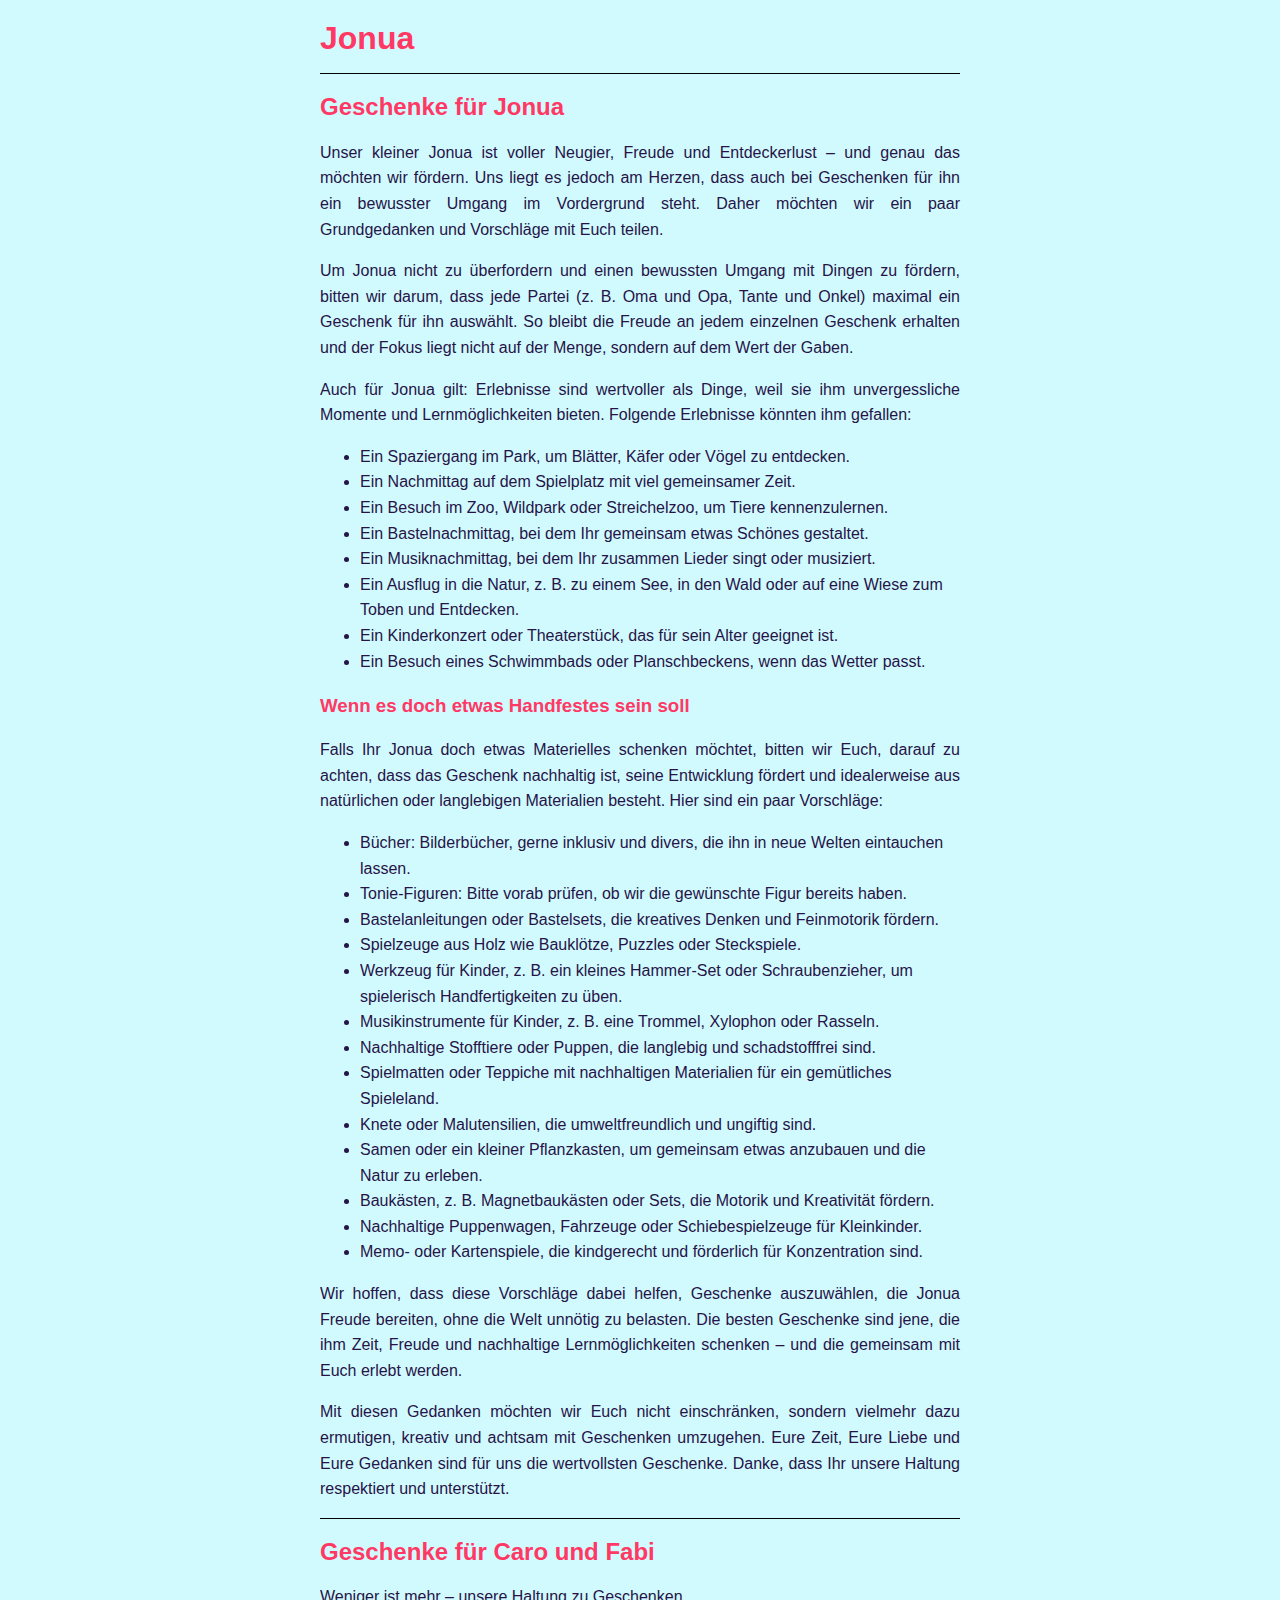
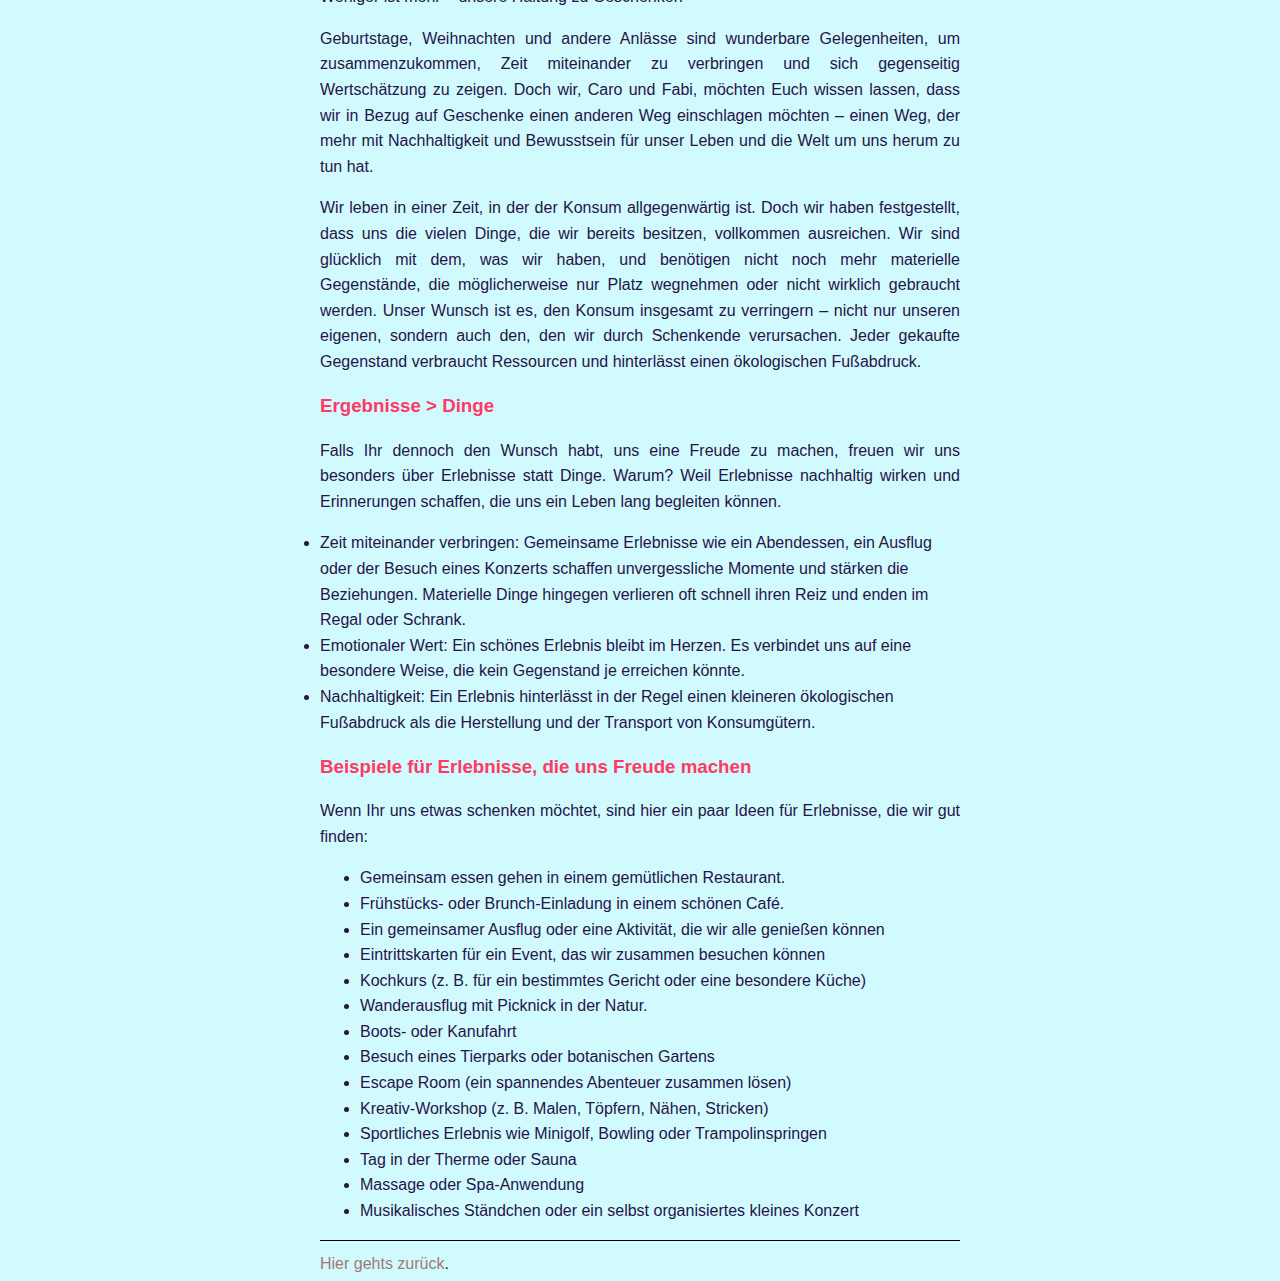
==== geschenke.html @ 40950b7a "Update geschenke.html" ====
<!doctype html>
<html>
<head>
<meta charset="utf-8">
<title>Jonua</title>
<meta name="viewport" content="width=device-width, initial-scale=1.0">
<link rel="stylesheet" href="style.css">
</head>
<body>
<h1><a href="index.html">Jonua</a></h1>
<hr>


<h2>Geschenke für Jonua</h2>
  <p> 
  Unser kleiner Jonua ist voller Neugier, Freude und Entdeckerlust – und genau das möchten wir fördern. Uns liegt es jedoch am Herzen, dass auch bei Geschenken für ihn ein bewusster Umgang im Vordergrund steht. Daher möchten wir ein paar Grundgedanken und Vorschläge mit Euch teilen.
  <p>
  Um Jonua nicht zu überfordern und einen bewussten Umgang mit Dingen zu fördern, bitten wir darum, dass jede Partei (z. B. Oma und Opa, Tante und Onkel) maximal ein Geschenk für ihn auswählt. So bleibt die Freude an jedem einzelnen Geschenk erhalten und der Fokus liegt nicht auf der Menge, sondern auf dem Wert der Gaben.
  <p>
  Auch für Jonua gilt: Erlebnisse sind wertvoller als Dinge, weil sie ihm unvergessliche Momente und Lernmöglichkeiten bieten. Folgende Erlebnisse könnten ihm gefallen:
  <ul>
<li>Ein Spaziergang im Park, um Blätter, Käfer oder Vögel zu entdecken.</li>
<li>Ein Nachmittag auf dem Spielplatz mit viel gemeinsamer Zeit.</li>
<li>Ein Besuch im Zoo, Wildpark oder Streichelzoo, um Tiere kennenzulernen.</li>
<li>Ein Bastelnachmittag, bei dem Ihr gemeinsam etwas Schönes gestaltet.</li>
<li>Ein Musiknachmittag, bei dem Ihr zusammen Lieder singt oder musiziert.</li>
<li>Ein Ausflug in die Natur, z. B. zu einem See, in den Wald oder auf eine Wiese zum Toben und Entdecken.</li>
<li>Ein Kinderkonzert oder Theaterstück, das für sein Alter geeignet ist.</li>
<li>Ein Besuch eines Schwimmbads oder Planschbeckens, wenn das Wetter passt.</li>
  </ul>

<h3>Wenn es doch etwas Handfestes sein soll</h3>
  <p> 
Falls Ihr Jonua doch etwas Materielles schenken möchtet, bitten wir Euch, darauf zu achten, dass das Geschenk nachhaltig ist, seine Entwicklung fördert und idealerweise aus natürlichen oder langlebigen Materialien besteht. Hier sind ein paar Vorschläge:  <p>
  <p>
 <ul>
    <li>Bücher: Bilderbücher, gerne inklusiv und divers, die ihn in neue Welten eintauchen lassen.</li>
    <li>Tonie-Figuren: Bitte vorab prüfen, ob wir die gewünschte Figur bereits haben.</li>
    <li>Bastelanleitungen oder Bastelsets, die kreatives Denken und Feinmotorik fördern.</li>
    <li>Spielzeuge aus Holz wie Bauklötze, Puzzles oder Steckspiele.</li>
    <li>Werkzeug für Kinder, z. B. ein kleines Hammer-Set oder Schraubenzieher, um spielerisch Handfertigkeiten zu üben.</li>
    <li>Musikinstrumente für Kinder, z. B. eine Trommel, Xylophon oder Rasseln.</li>
    <li>Nachhaltige Stofftiere oder Puppen, die langlebig und schadstofffrei sind.</li>
    <li>Spielmatten oder Teppiche mit nachhaltigen Materialien für ein gemütliches Spieleland.</li>
    <li>Knete oder Malutensilien, die umweltfreundlich und ungiftig sind.</li>
    <li>Samen oder ein kleiner Pflanzkasten, um gemeinsam etwas anzubauen und die Natur zu erleben.</li>
    <li>Baukästen, z. B. Magnetbaukästen oder Sets, die Motorik und Kreativität fördern.</li>
    <li>Nachhaltige Puppenwagen, Fahrzeuge oder Schiebespielzeuge für Kleinkinder.</li>
    <li>Memo- oder Kartenspiele, die kindgerecht und förderlich für Konzentration sind.</li>
</ul>
<p>Wir hoffen, dass diese Vorschläge dabei helfen, Geschenke auszuwählen, die Jonua Freude bereiten, ohne die Welt unnötig zu belasten. Die besten Geschenke sind jene, die ihm Zeit, Freude und nachhaltige Lernmöglichkeiten schenken – und die gemeinsam mit Euch erlebt werden.</p>
<p>
Mit diesen Gedanken möchten wir Euch nicht einschränken, sondern vielmehr dazu ermutigen, kreativ und achtsam mit Geschenken umzugehen. Eure Zeit, Eure Liebe und Eure Gedanken sind für uns die wertvollsten Geschenke.
Danke, dass Ihr unsere Haltung respektiert und unterstützt.
<p> 
  <hr>
  <h2>Geschenke für Caro und Fabi</h2>
<p>
Weniger ist mehr – unsere Haltung zu Geschenken
<p>
Geburtstage, Weihnachten und andere Anlässe sind wunderbare Gelegenheiten, um zusammenzukommen, Zeit miteinander zu verbringen und sich gegenseitig Wertschätzung zu zeigen. Doch wir, Caro und Fabi, möchten Euch wissen lassen, dass wir in Bezug auf Geschenke einen anderen Weg einschlagen möchten – einen Weg, der mehr mit Nachhaltigkeit und Bewusstsein für unser Leben und die Welt um uns herum zu tun hat.
<p>
Wir leben in einer Zeit, in der der Konsum allgegenwärtig ist. Doch wir haben festgestellt, dass uns die vielen Dinge, die wir bereits besitzen, vollkommen ausreichen. Wir sind glücklich mit dem, was wir haben, und benötigen nicht noch mehr materielle Gegenstände, die möglicherweise nur Platz wegnehmen oder nicht wirklich gebraucht werden.
Unser Wunsch ist es, den Konsum insgesamt zu verringern – nicht nur unseren eigenen, sondern auch den, den wir durch Schenkende verursachen. Jeder gekaufte Gegenstand verbraucht Ressourcen und hinterlässt einen ökologischen Fußabdruck.
<p>
<h3>Ergebnisse > Dinge</h3>
<p>
Falls Ihr dennoch den Wunsch habt, uns eine Freude zu machen, freuen wir uns besonders über Erlebnisse statt Dinge. Warum? Weil Erlebnisse nachhaltig wirken und Erinnerungen schaffen, die uns ein Leben lang begleiten können.
<li>Zeit miteinander verbringen: Gemeinsame Erlebnisse wie ein Abendessen, ein Ausflug oder der Besuch eines Konzerts schaffen unvergessliche Momente und stärken die Beziehungen. Materielle Dinge hingegen verlieren oft schnell ihren Reiz und enden im Regal oder Schrank.</li>
<li>Emotionaler Wert: Ein schönes Erlebnis bleibt im Herzen. Es verbindet uns auf eine besondere Weise, die kein Gegenstand je erreichen könnte.</li>
<li>Nachhaltigkeit: Ein Erlebnis hinterlässt in der Regel einen kleineren ökologischen Fußabdruck als die Herstellung und der Transport von Konsumgütern.</li>
<p>
<h3>Beispiele für Erlebnisse, die uns Freude machen</h3>
<p>
Wenn Ihr uns etwas schenken möchtet, sind hier ein paar Ideen für Erlebnisse, die wir gut finden:
<ul>
<li>Gemeinsam essen gehen in einem gemütlichen Restaurant.</li>
<li>Frühstücks- oder Brunch-Einladung in einem schönen Café.</li>
<li>Ein gemeinsamer Ausflug oder eine Aktivität, die wir alle genießen können</li>
<li>Eintrittskarten für ein Event, das wir zusammen besuchen können</li>
<li>Kochkurs (z. B. für ein bestimmtes Gericht oder eine besondere Küche)</li>
<li>Wanderausflug mit Picknick in der Natur.</li>
<li>Boots- oder Kanufahrt</li>
<li>Besuch eines Tierparks oder botanischen Gartens</li>
<li>Escape Room (ein spannendes Abenteuer zusammen lösen)</li>
<li>Kreativ-Workshop (z. B. Malen, Töpfern, Nähen, Stricken)</li>
<li>Sportliches Erlebnis wie Minigolf, Bowling oder Trampolinspringen</li>
<li>Tag in der Therme oder Sauna</li>
<li>Massage oder Spa-Anwendung</li>
<li>Musikalisches Ständchen oder ein selbst organisiertes kleines Konzert</li>
</ul>
  <hr>
<a href="index.html">Hier gehts zurück</a>.
</body>
</html>
---- style.css ----
body {
  max-width: 40em;
  margin: 0 auto;
  padding: 5px;
  font-family: sans-serif;
  font-size: 16px;
  line-height: 1.6em;
  color: #261447;
  background-color: #D1FAFF;
}
h1, h2, h3 {
  font-family: sans-serif;
  font-weight: bold;
  color: #FF3864;
}

h1 a {
    text-decoration: none; /* Removes the default underline from links */
    color: inherit; /* Keeps the color the same as the regular h1 style */
}

h1 a:hover {
    text-decoration: underline; /* Adds underline on hover */
}

a {
    text-decoration: none; /* Optional: Removes underlining from all links */
    color: #A27972; /* Change this to your desired color */
}

hr {
    border: none; /* Removes any default border */
    height: 1px; /* Sets the height of the line */
    background-color: black; /* Sets the color of the line */
    margin: 10px 0; /* Optional: Sets the spacing around the line */
}
p {
    text-align: justify;
}
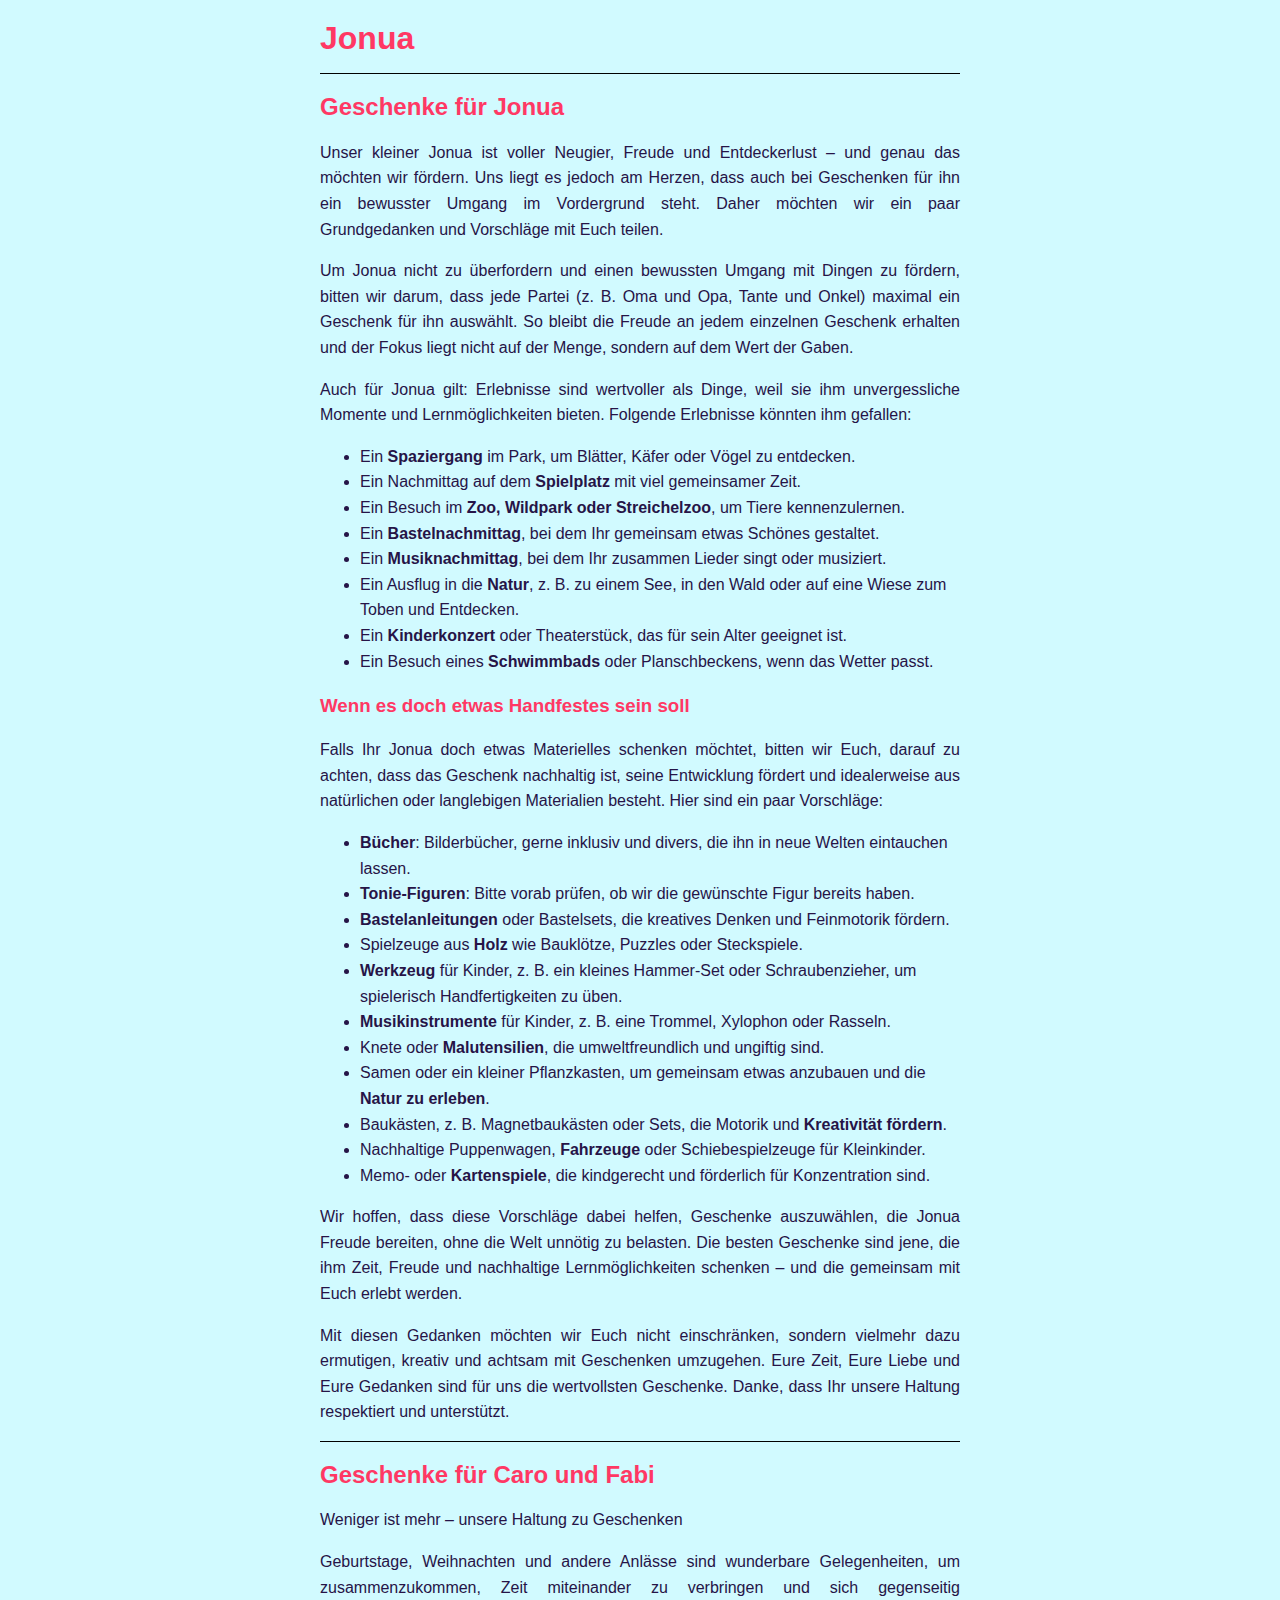
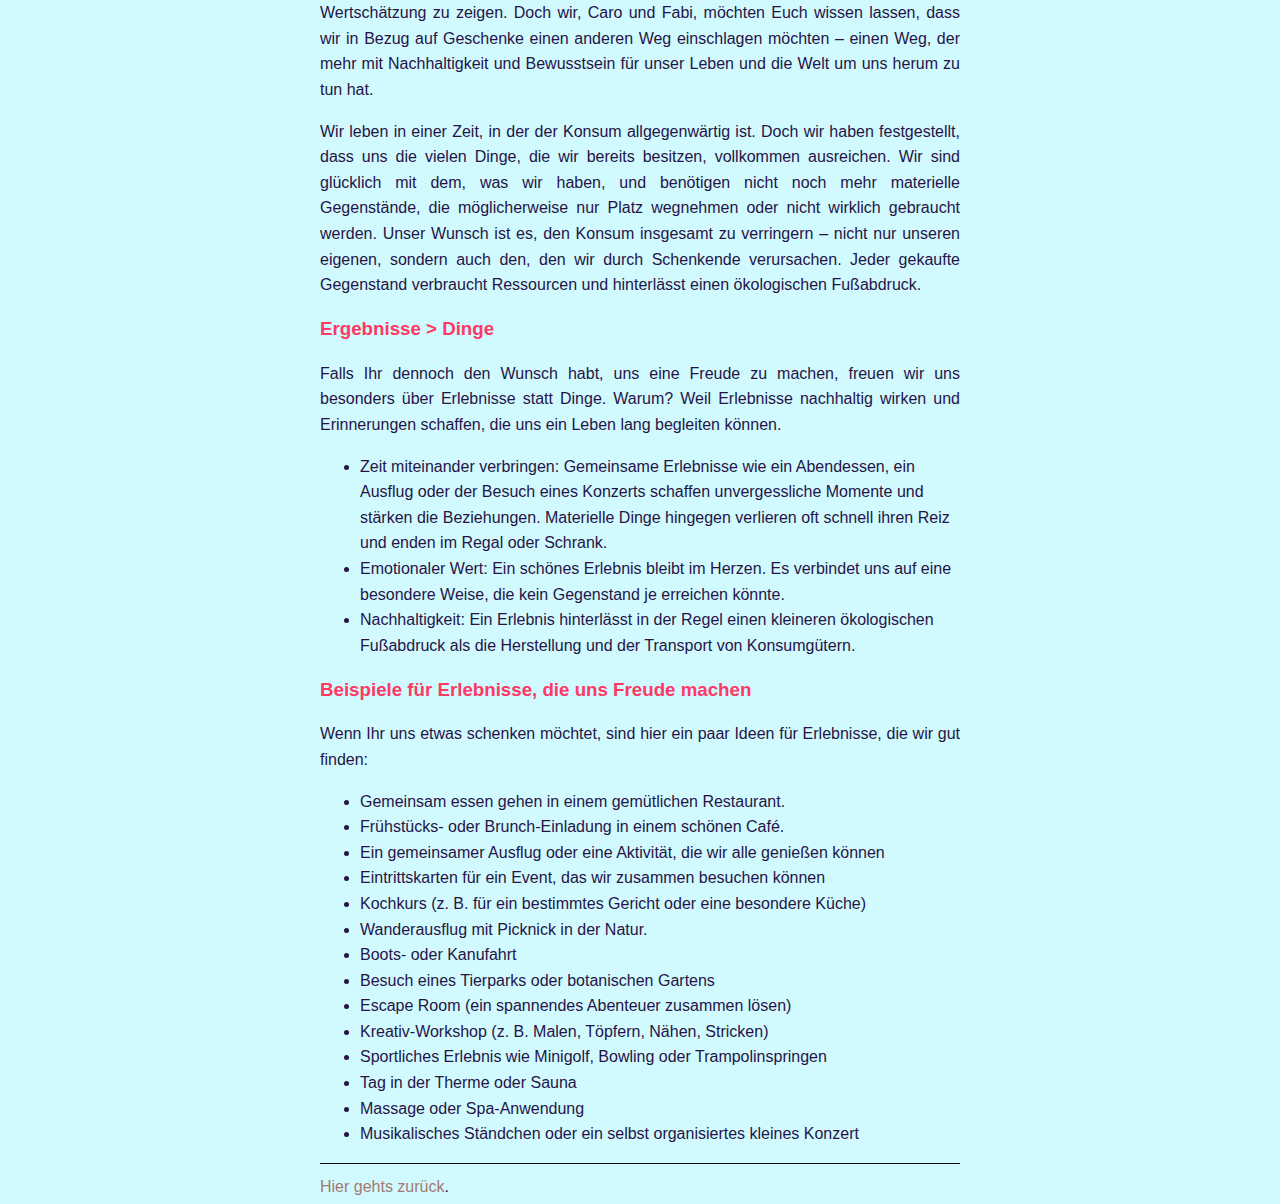
==== commit 964aed5d: "Update geschenke.html" ====
--- a/geschenke.html
+++ b/geschenke.html
@@ -19,14 +19,14 @@
   <p>
   Auch für Jonua gilt: Erlebnisse sind wertvoller als Dinge, weil sie ihm unvergessliche Momente und Lernmöglichkeiten bieten. Folgende Erlebnisse könnten ihm gefallen:
   <ul>
-<li>Ein Spaziergang im Park, um Blätter, Käfer oder Vögel zu entdecken.</li>
-<li>Ein Nachmittag auf dem Spielplatz mit viel gemeinsamer Zeit.</li>
-<li>Ein Besuch im Zoo, Wildpark oder Streichelzoo, um Tiere kennenzulernen.</li>
-<li>Ein Bastelnachmittag, bei dem Ihr gemeinsam etwas Schönes gestaltet.</li>
-<li>Ein Musiknachmittag, bei dem Ihr zusammen Lieder singt oder musiziert.</li>
-<li>Ein Ausflug in die Natur, z. B. zu einem See, in den Wald oder auf eine Wiese zum Toben und Entdecken.</li>
-<li>Ein Kinderkonzert oder Theaterstück, das für sein Alter geeignet ist.</li>
-<li>Ein Besuch eines Schwimmbads oder Planschbeckens, wenn das Wetter passt.</li>
+<li>Ein <b>Spaziergang</b> im Park, um Blätter, Käfer oder Vögel zu entdecken.</li>
+<li>Ein Nachmittag auf dem <b>Spielplatz</b> mit viel gemeinsamer Zeit.</li>
+<li>Ein Besuch im <b>Zoo, Wildpark oder Streichelzoo</b>, um Tiere kennenzulernen.</li>
+<li>Ein <b>Bastelnachmittag</b>, bei dem Ihr gemeinsam etwas Schönes gestaltet.</li>
+<li>Ein <b>Musiknachmittag</b>, bei dem Ihr zusammen Lieder singt oder musiziert.</li>
+<li>Ein Ausflug in die <b>Natur</b>, z. B. zu einem See, in den Wald oder auf eine Wiese zum Toben und Entdecken.</li>
+<li>Ein <b>Kinderkonzert</b> oder Theaterstück, das für sein Alter geeignet ist.</li>
+<li>Ein Besuch eines <b>Schwimmbads</b> oder Planschbeckens, wenn das Wetter passt.</li>
   </ul>
 
 <h3>Wenn es doch etwas Handfestes sein soll</h3>
@@ -34,19 +34,17 @@
 Falls Ihr Jonua doch etwas Materielles schenken möchtet, bitten wir Euch, darauf zu achten, dass das Geschenk nachhaltig ist, seine Entwicklung fördert und idealerweise aus natürlichen oder langlebigen Materialien besteht. Hier sind ein paar Vorschläge:  <p>
   <p>
  <ul>
-    <li>Bücher: Bilderbücher, gerne inklusiv und divers, die ihn in neue Welten eintauchen lassen.</li>
-    <li>Tonie-Figuren: Bitte vorab prüfen, ob wir die gewünschte Figur bereits haben.</li>
-    <li>Bastelanleitungen oder Bastelsets, die kreatives Denken und Feinmotorik fördern.</li>
-    <li>Spielzeuge aus Holz wie Bauklötze, Puzzles oder Steckspiele.</li>
-    <li>Werkzeug für Kinder, z. B. ein kleines Hammer-Set oder Schraubenzieher, um spielerisch Handfertigkeiten zu üben.</li>
-    <li>Musikinstrumente für Kinder, z. B. eine Trommel, Xylophon oder Rasseln.</li>
-    <li>Nachhaltige Stofftiere oder Puppen, die langlebig und schadstofffrei sind.</li>
-    <li>Spielmatten oder Teppiche mit nachhaltigen Materialien für ein gemütliches Spieleland.</li>
-    <li>Knete oder Malutensilien, die umweltfreundlich und ungiftig sind.</li>
-    <li>Samen oder ein kleiner Pflanzkasten, um gemeinsam etwas anzubauen und die Natur zu erleben.</li>
-    <li>Baukästen, z. B. Magnetbaukästen oder Sets, die Motorik und Kreativität fördern.</li>
-    <li>Nachhaltige Puppenwagen, Fahrzeuge oder Schiebespielzeuge für Kleinkinder.</li>
-    <li>Memo- oder Kartenspiele, die kindgerecht und förderlich für Konzentration sind.</li>
+    <li><b>Bücher</b>: Bilderbücher, gerne inklusiv und divers, die ihn in neue Welten eintauchen lassen.</li>
+    <li><b>Tonie-Figuren</b>: Bitte vorab prüfen, ob wir die gewünschte Figur bereits haben.</li>
+    <li><b>Bastelanleitungen</b> oder Bastelsets, die kreatives Denken und Feinmotorik fördern.</li>
+    <li>Spielzeuge aus <b>Holz</b> wie Bauklötze, Puzzles oder Steckspiele.</li>
+    <li><b>Werkzeug</b> für Kinder, z. B. ein kleines Hammer-Set oder Schraubenzieher, um spielerisch Handfertigkeiten zu üben.</li>
+    <li><b>Musikinstrumente</b> für Kinder, z. B. eine Trommel, Xylophon oder Rasseln.</li>
+    <li>Knete oder <b>Malutensilien</b>, die umweltfreundlich und ungiftig sind.</li>
+    <li>Samen oder ein kleiner Pflanzkasten, um gemeinsam etwas anzubauen und die <b>Natur zu erleben</b>.</li>
+    <li>Baukästen, z. B. Magnetbaukästen oder Sets, die Motorik und <b>Kreativität fördern</b>.</li>
+    <li>Nachhaltige Puppenwagen, <b>Fahrzeuge</b> oder Schiebespielzeuge für Kleinkinder.</li>
+    <li>Memo- oder <b>Kartenspiele</b>, die kindgerecht und förderlich für Konzentration sind.</li>
 </ul>
 <p>Wir hoffen, dass diese Vorschläge dabei helfen, Geschenke auszuwählen, die Jonua Freude bereiten, ohne die Welt unnötig zu belasten. Die besten Geschenke sind jene, die ihm Zeit, Freude und nachhaltige Lernmöglichkeiten schenken – und die gemeinsam mit Euch erlebt werden.</p>
 <p>
@@ -66,10 +64,10 @@
 <h3>Ergebnisse > Dinge</h3>
 <p>
 Falls Ihr dennoch den Wunsch habt, uns eine Freude zu machen, freuen wir uns besonders über Erlebnisse statt Dinge. Warum? Weil Erlebnisse nachhaltig wirken und Erinnerungen schaffen, die uns ein Leben lang begleiten können.
-<li>Zeit miteinander verbringen: Gemeinsame Erlebnisse wie ein Abendessen, ein Ausflug oder der Besuch eines Konzerts schaffen unvergessliche Momente und stärken die Beziehungen. Materielle Dinge hingegen verlieren oft schnell ihren Reiz und enden im Regal oder Schrank.</li>
+<ul><li>Zeit miteinander verbringen: Gemeinsame Erlebnisse wie ein Abendessen, ein Ausflug oder der Besuch eines Konzerts schaffen unvergessliche Momente und stärken die Beziehungen. Materielle Dinge hingegen verlieren oft schnell ihren Reiz und enden im Regal oder Schrank.</li>
 <li>Emotionaler Wert: Ein schönes Erlebnis bleibt im Herzen. Es verbindet uns auf eine besondere Weise, die kein Gegenstand je erreichen könnte.</li>
 <li>Nachhaltigkeit: Ein Erlebnis hinterlässt in der Regel einen kleineren ökologischen Fußabdruck als die Herstellung und der Transport von Konsumgütern.</li>
-<p>
+</ul><p>
 <h3>Beispiele für Erlebnisse, die uns Freude machen</h3>
 <p>
 Wenn Ihr uns etwas schenken möchtet, sind hier ein paar Ideen für Erlebnisse, die wir gut finden:
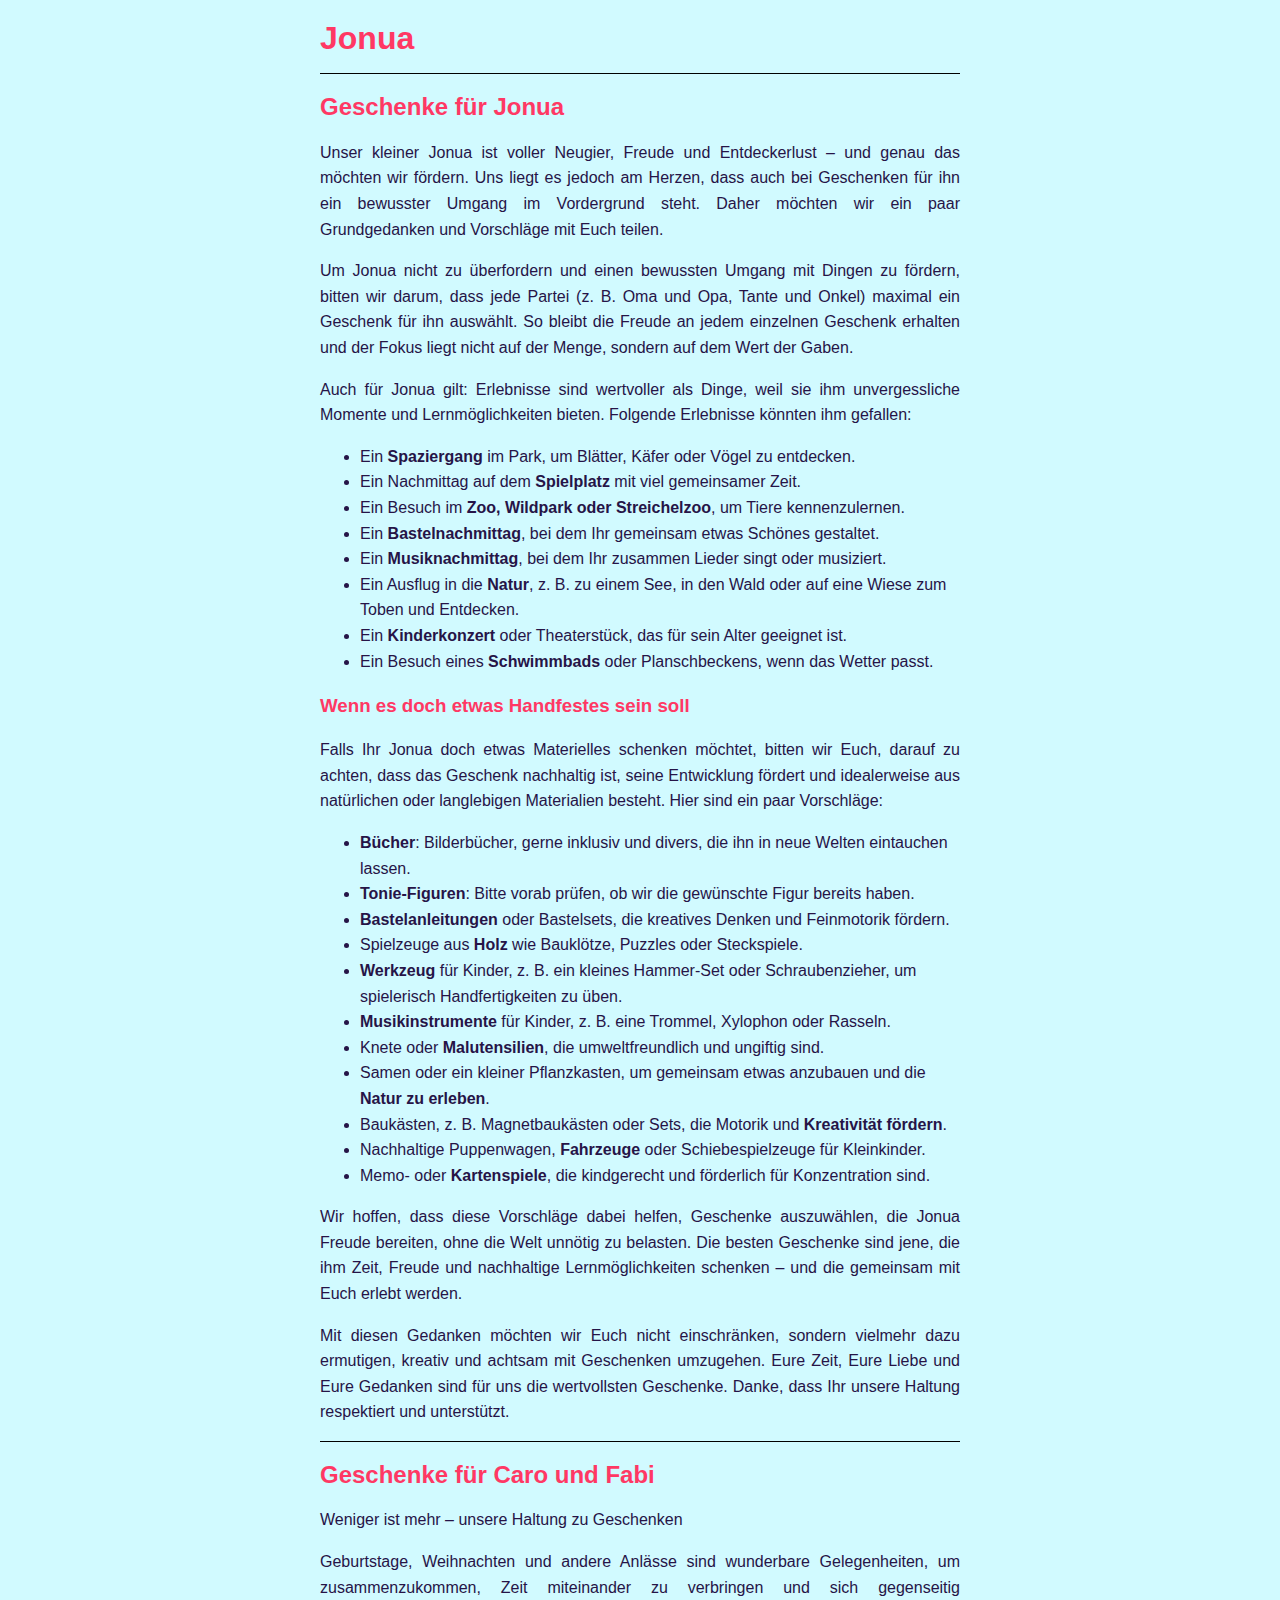
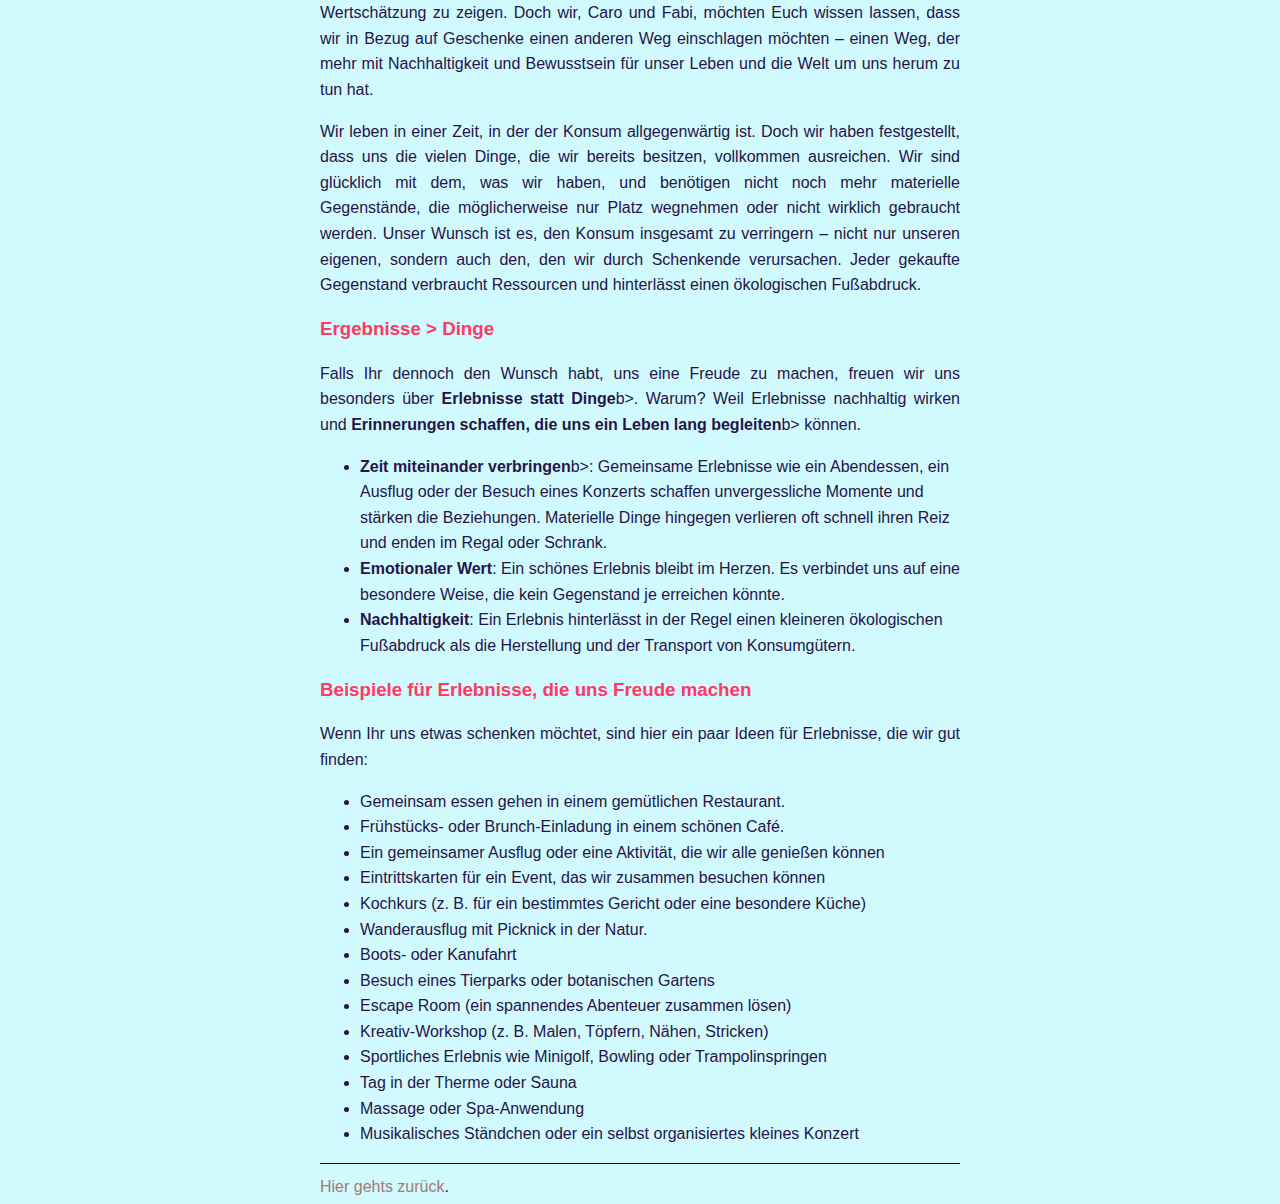
==== commit bb56974b: "Update geschenke.html" ====
--- a/geschenke.html
+++ b/geschenke.html
@@ -63,10 +63,10 @@
 <p>
 <h3>Ergebnisse > Dinge</h3>
 <p>
-Falls Ihr dennoch den Wunsch habt, uns eine Freude zu machen, freuen wir uns besonders über Erlebnisse statt Dinge. Warum? Weil Erlebnisse nachhaltig wirken und Erinnerungen schaffen, die uns ein Leben lang begleiten können.
-<ul><li>Zeit miteinander verbringen: Gemeinsame Erlebnisse wie ein Abendessen, ein Ausflug oder der Besuch eines Konzerts schaffen unvergessliche Momente und stärken die Beziehungen. Materielle Dinge hingegen verlieren oft schnell ihren Reiz und enden im Regal oder Schrank.</li>
-<li>Emotionaler Wert: Ein schönes Erlebnis bleibt im Herzen. Es verbindet uns auf eine besondere Weise, die kein Gegenstand je erreichen könnte.</li>
-<li>Nachhaltigkeit: Ein Erlebnis hinterlässt in der Regel einen kleineren ökologischen Fußabdruck als die Herstellung und der Transport von Konsumgütern.</li>
+Falls Ihr dennoch den Wunsch habt, uns eine Freude zu machen, freuen wir uns besonders über <b>Erlebnisse statt Dinge</b>b>. Warum? Weil Erlebnisse nachhaltig wirken und <b>Erinnerungen schaffen, die uns ein Leben lang begleiten</b>b> können.
+<ul><li><b>Zeit miteinander verbringen</b>b>: Gemeinsame Erlebnisse wie ein Abendessen, ein Ausflug oder der Besuch eines Konzerts schaffen unvergessliche Momente und stärken die Beziehungen. Materielle Dinge hingegen verlieren oft schnell ihren Reiz und enden im Regal oder Schrank.</li>
+<li><b>Emotionaler Wert</b>: Ein schönes Erlebnis bleibt im Herzen. Es verbindet uns auf eine besondere Weise, die kein Gegenstand je erreichen könnte.</li>
+<li><b>Nachhaltigkeit</b>: Ein Erlebnis hinterlässt in der Regel einen kleineren ökologischen Fußabdruck als die Herstellung und der Transport von Konsumgütern.</li>
 </ul><p>
 <h3>Beispiele für Erlebnisse, die uns Freude machen</h3>
 <p>
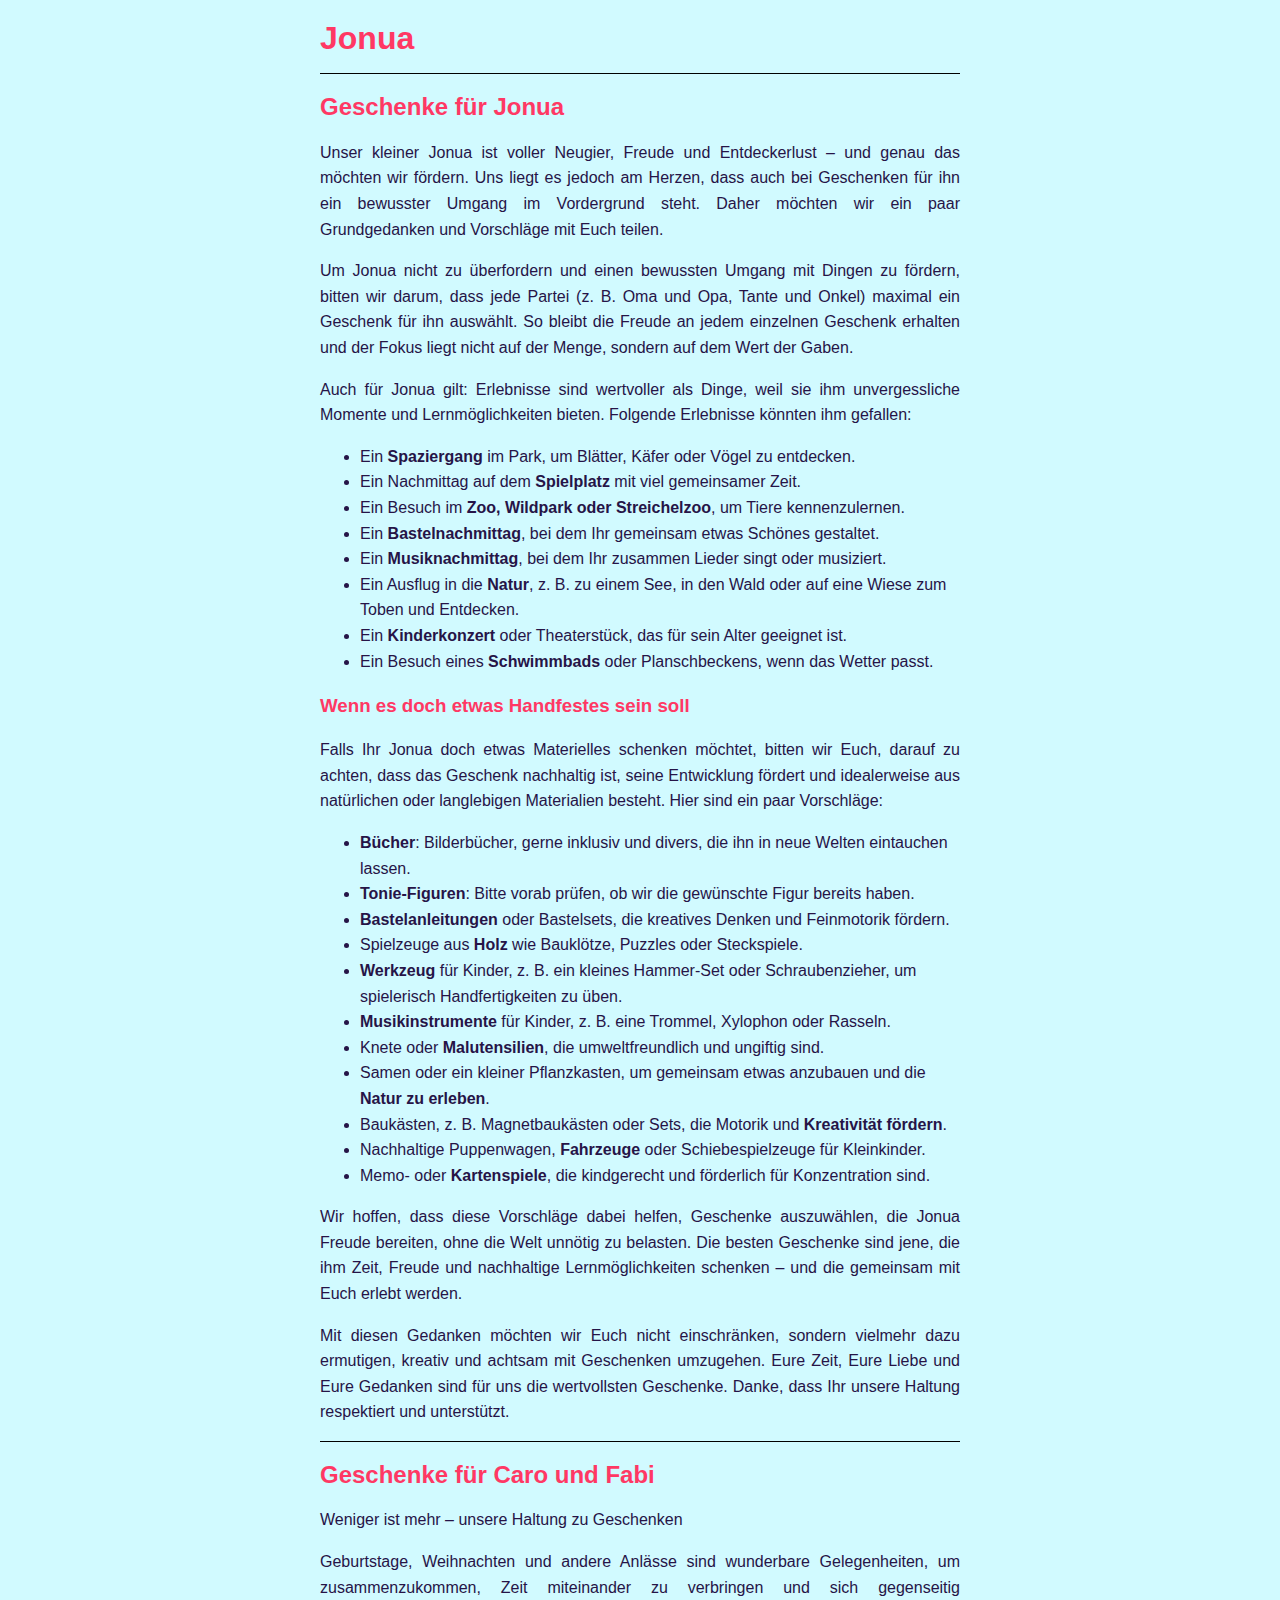
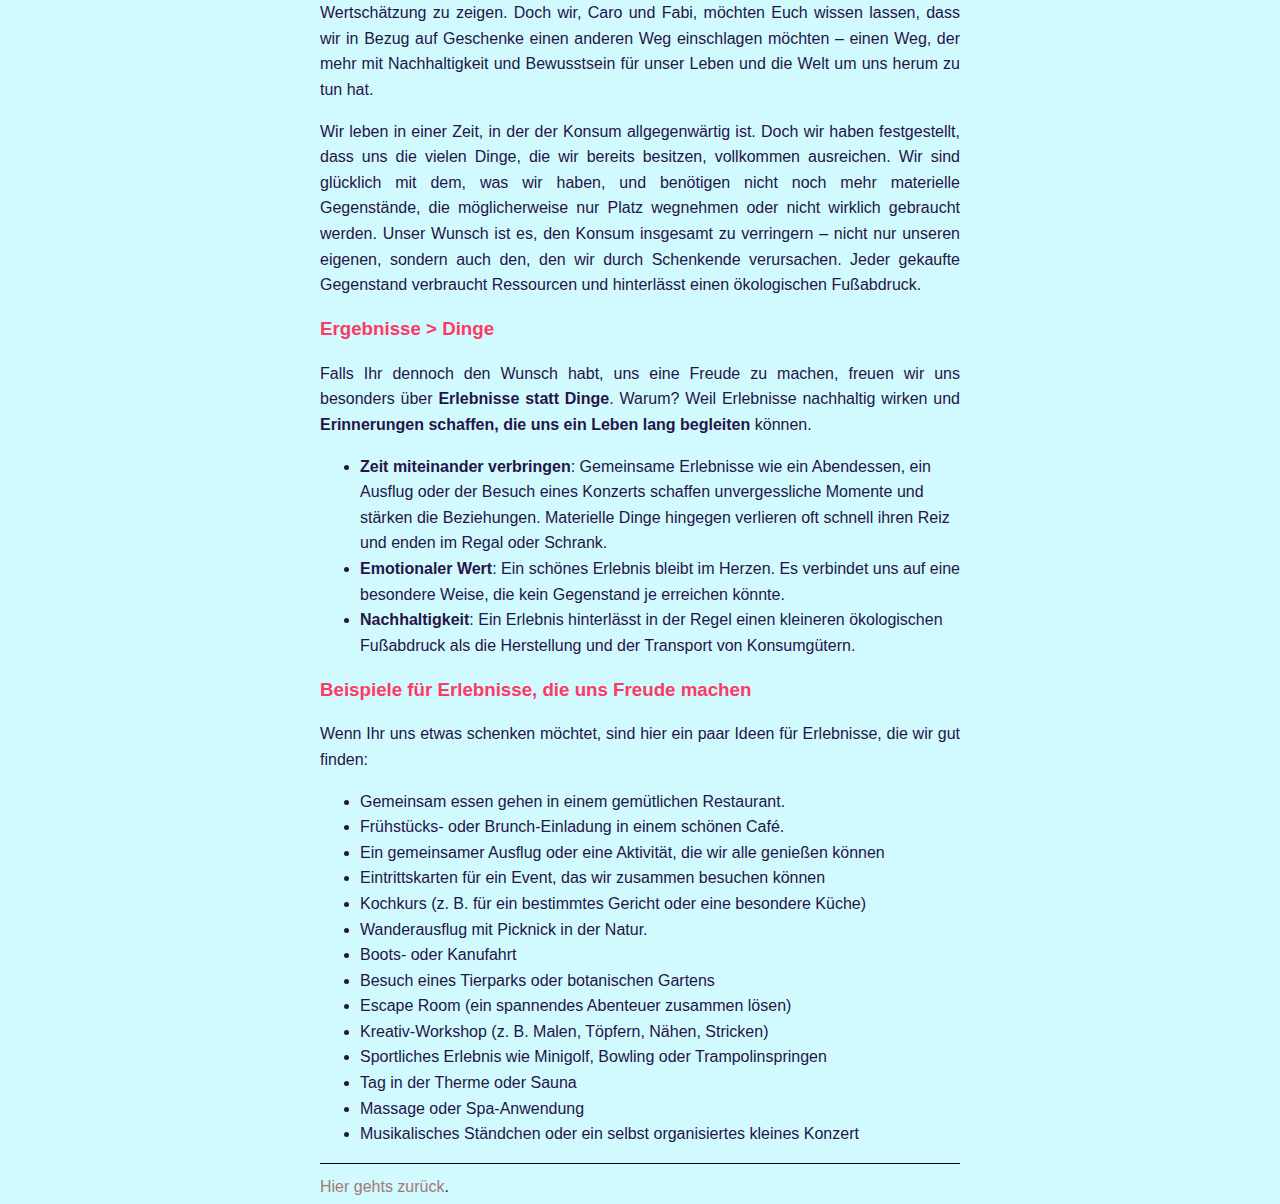
==== commit 19064c03: "Update geschenke.html" ====
--- a/geschenke.html
+++ b/geschenke.html
@@ -63,8 +63,8 @@
 <p>
 <h3>Ergebnisse > Dinge</h3>
 <p>
-Falls Ihr dennoch den Wunsch habt, uns eine Freude zu machen, freuen wir uns besonders über <b>Erlebnisse statt Dinge</b>b>. Warum? Weil Erlebnisse nachhaltig wirken und <b>Erinnerungen schaffen, die uns ein Leben lang begleiten</b>b> können.
-<ul><li><b>Zeit miteinander verbringen</b>b>: Gemeinsame Erlebnisse wie ein Abendessen, ein Ausflug oder der Besuch eines Konzerts schaffen unvergessliche Momente und stärken die Beziehungen. Materielle Dinge hingegen verlieren oft schnell ihren Reiz und enden im Regal oder Schrank.</li>
+Falls Ihr dennoch den Wunsch habt, uns eine Freude zu machen, freuen wir uns besonders über <b>Erlebnisse statt Dinge</b>. Warum? Weil Erlebnisse nachhaltig wirken und <b>Erinnerungen schaffen, die uns ein Leben lang begleiten</b> können.
+<ul><li><b>Zeit miteinander verbringen</b>: Gemeinsame Erlebnisse wie ein Abendessen, ein Ausflug oder der Besuch eines Konzerts schaffen unvergessliche Momente und stärken die Beziehungen. Materielle Dinge hingegen verlieren oft schnell ihren Reiz und enden im Regal oder Schrank.</li>
 <li><b>Emotionaler Wert</b>: Ein schönes Erlebnis bleibt im Herzen. Es verbindet uns auf eine besondere Weise, die kein Gegenstand je erreichen könnte.</li>
 <li><b>Nachhaltigkeit</b>: Ein Erlebnis hinterlässt in der Regel einen kleineren ökologischen Fußabdruck als die Herstellung und der Transport von Konsumgütern.</li>
 </ul><p>
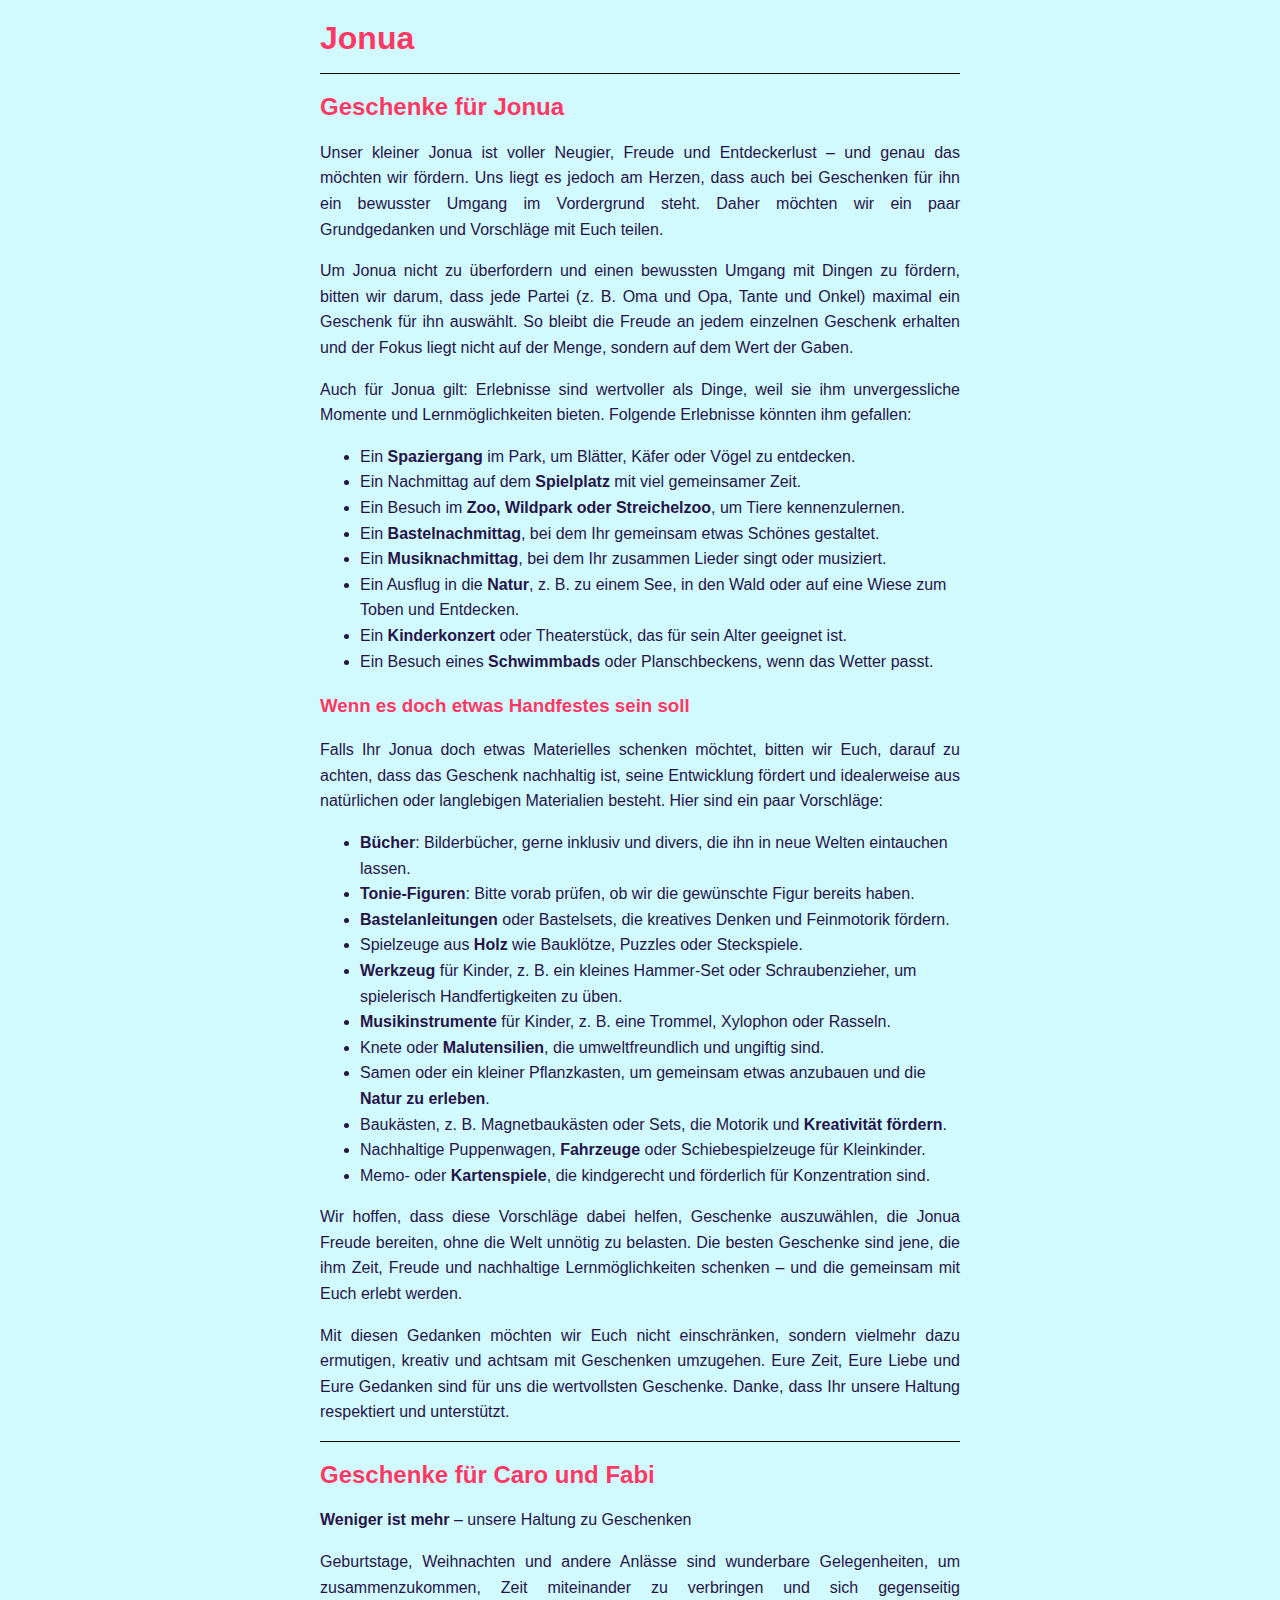
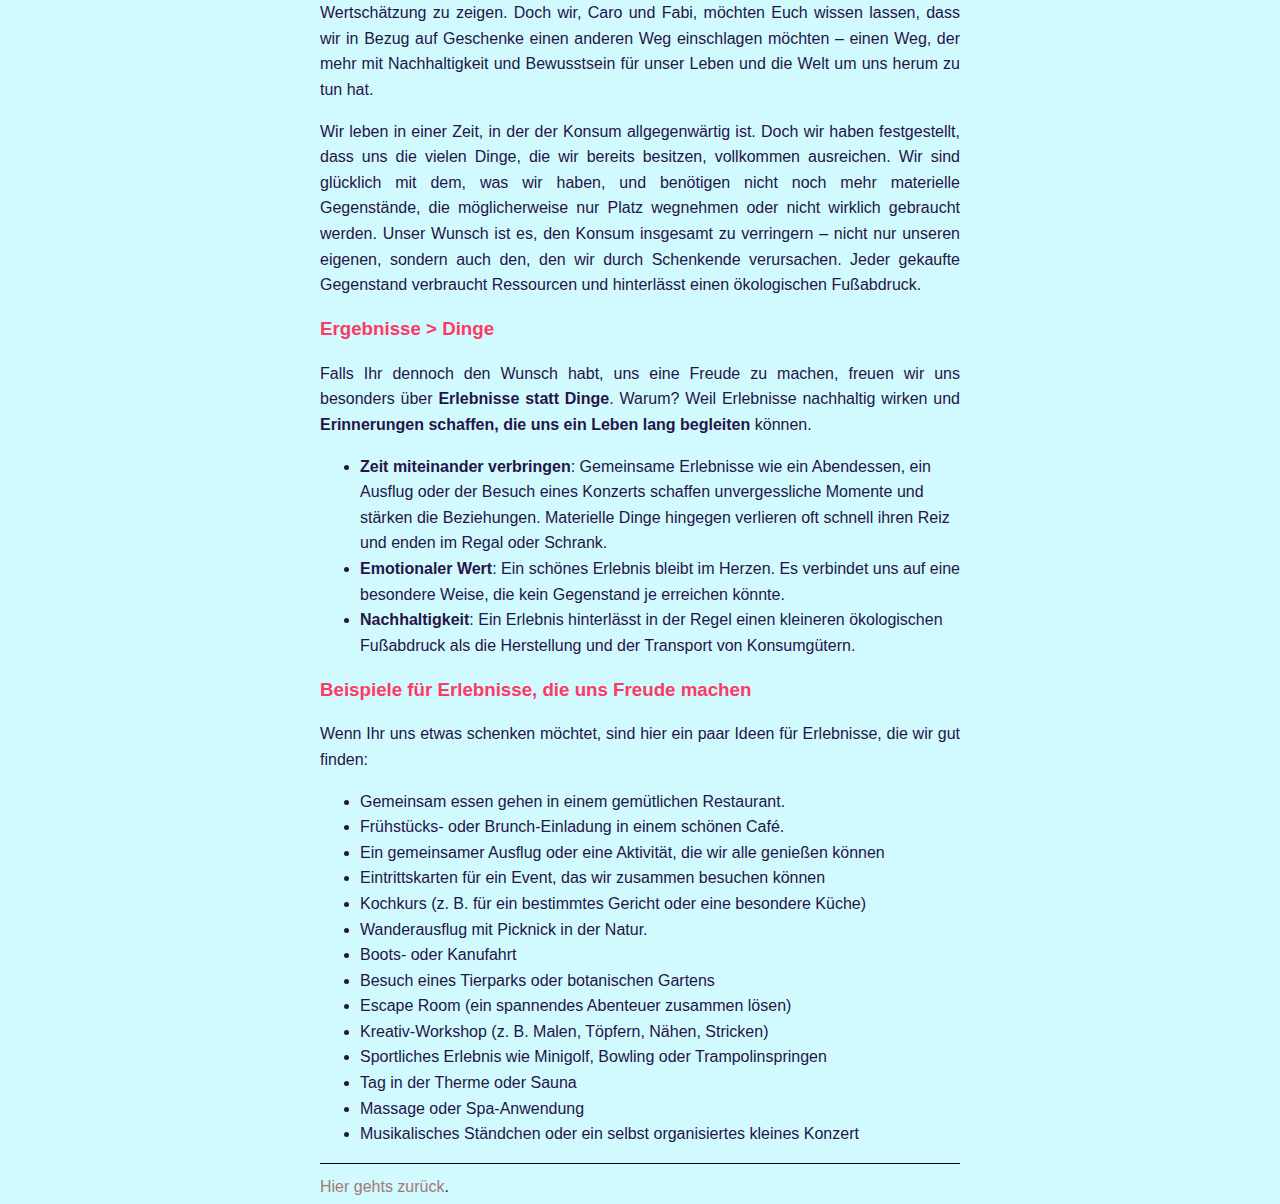
==== commit 9e24640a: "Update geschenke.html" ====
--- a/geschenke.html
+++ b/geschenke.html
@@ -54,7 +54,7 @@
   <hr>
   <h2>Geschenke für Caro und Fabi</h2>
 <p>
-Weniger ist mehr – unsere Haltung zu Geschenken
+<b>Weniger ist mehr</b> – unsere Haltung zu Geschenken
 <p>
 Geburtstage, Weihnachten und andere Anlässe sind wunderbare Gelegenheiten, um zusammenzukommen, Zeit miteinander zu verbringen und sich gegenseitig Wertschätzung zu zeigen. Doch wir, Caro und Fabi, möchten Euch wissen lassen, dass wir in Bezug auf Geschenke einen anderen Weg einschlagen möchten – einen Weg, der mehr mit Nachhaltigkeit und Bewusstsein für unser Leben und die Welt um uns herum zu tun hat.
 <p>
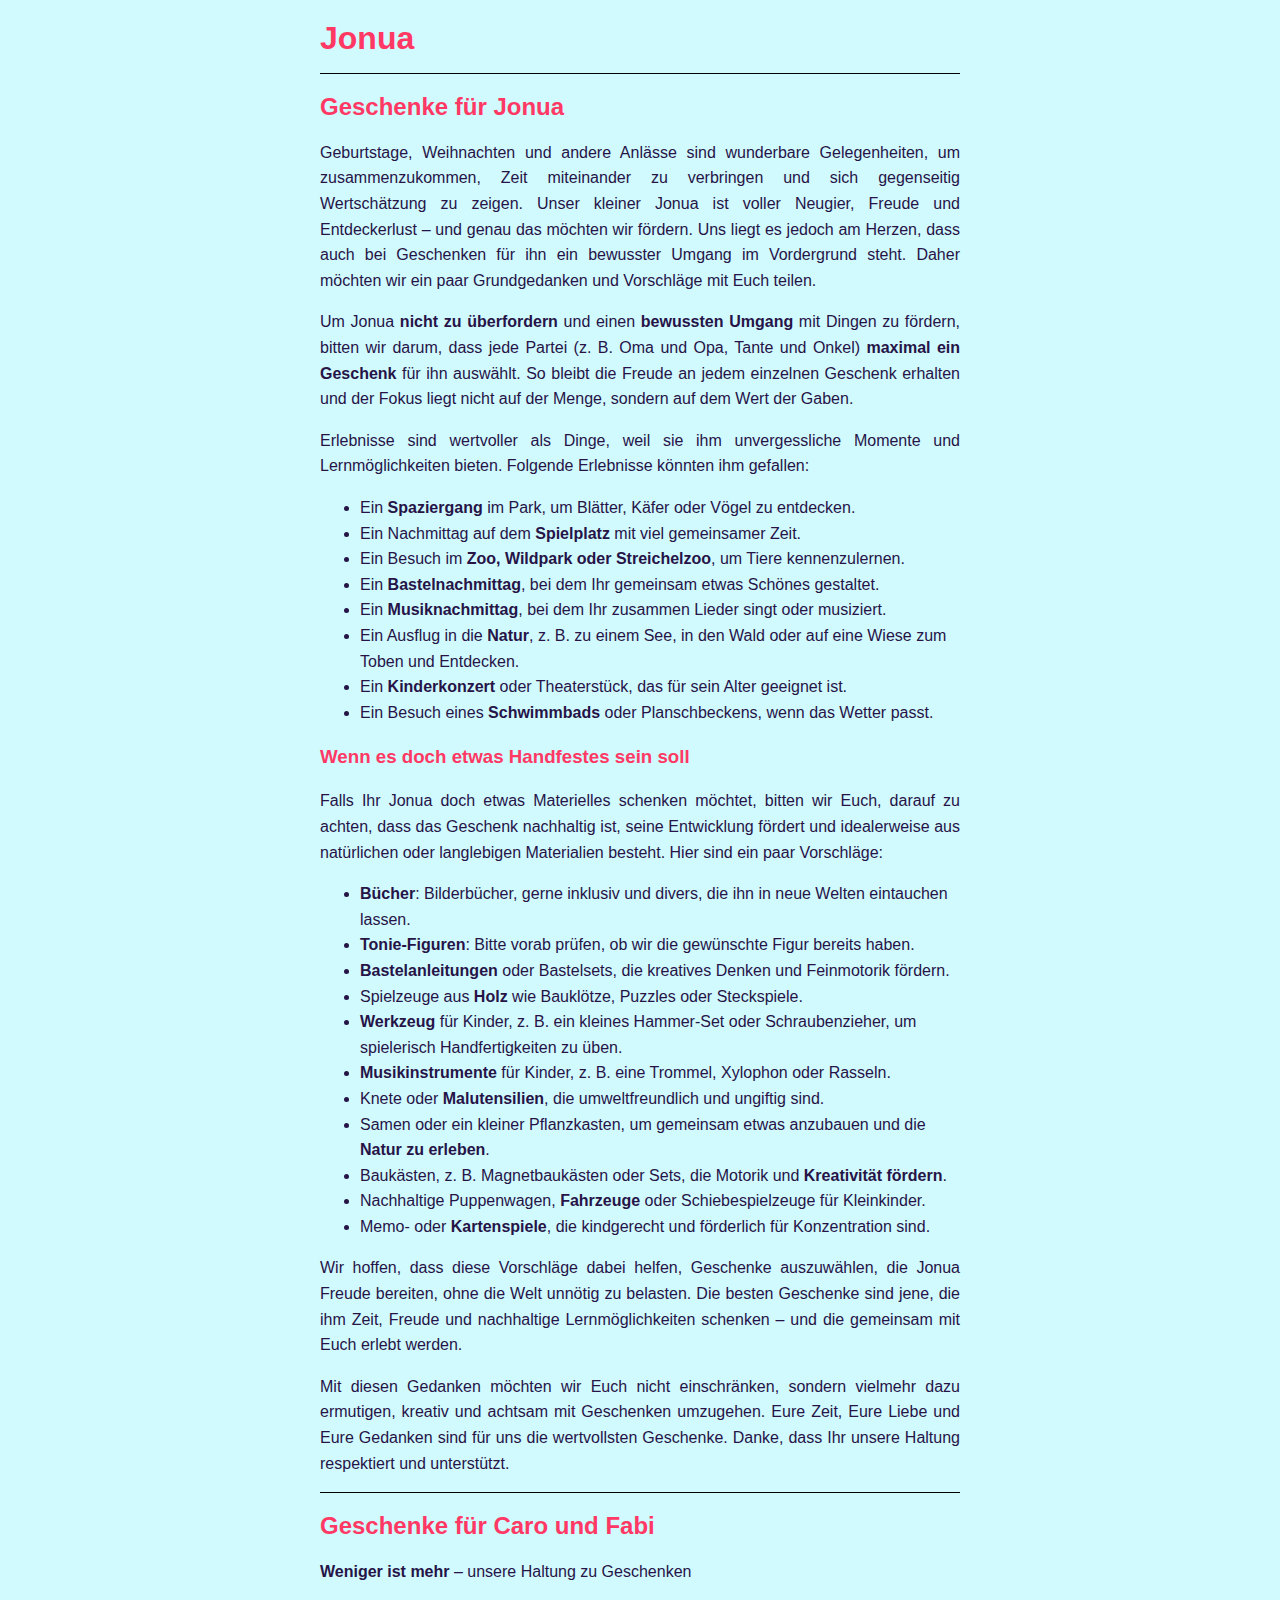
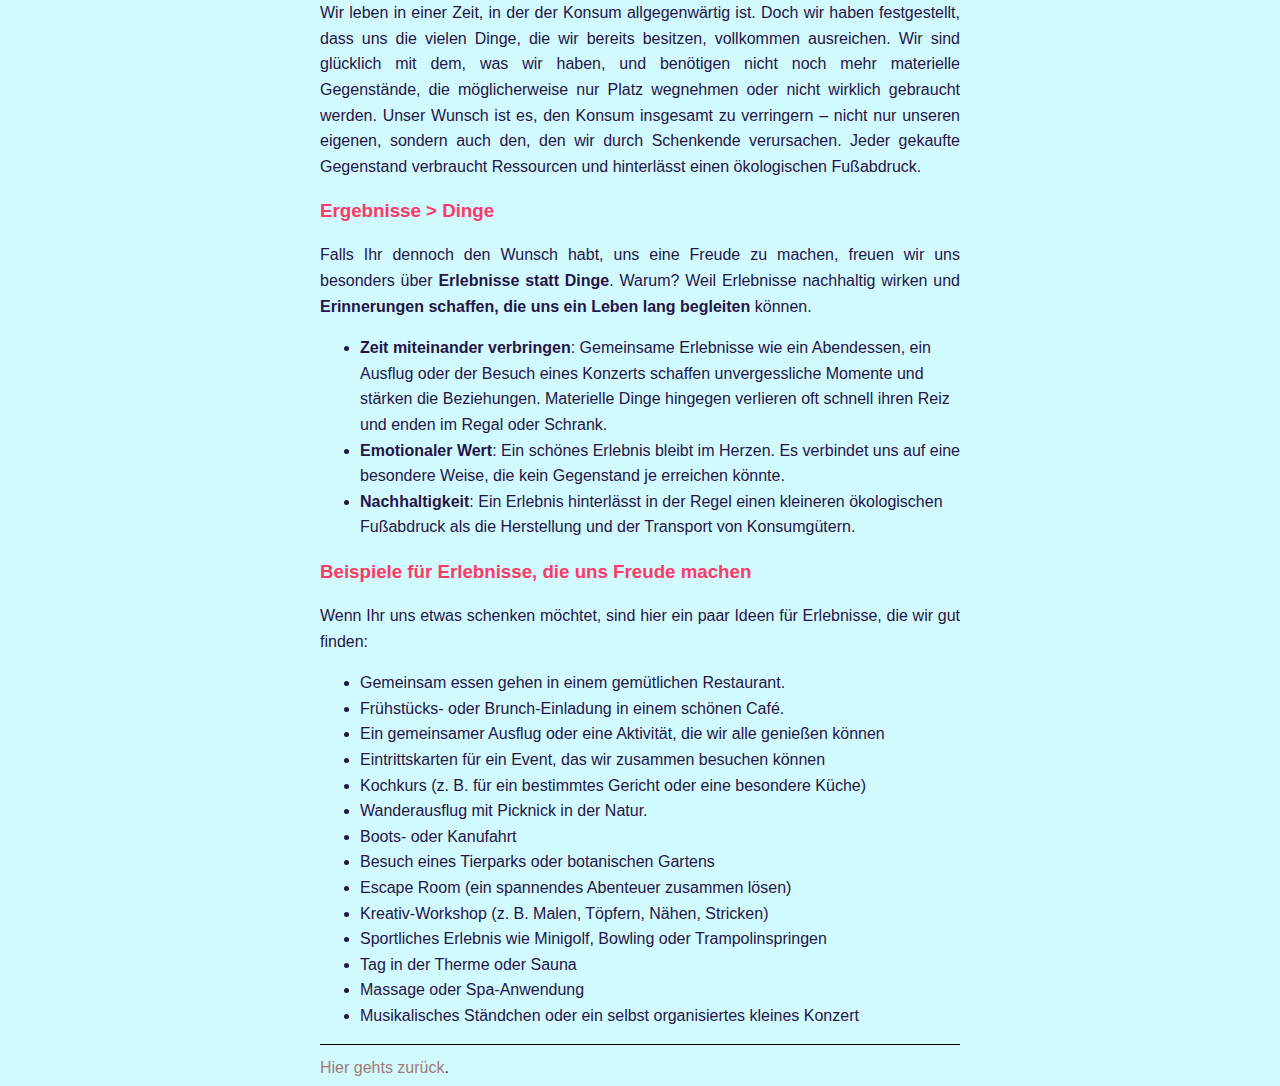
==== commit cd9af72c: "Update geschenke.html" ====
--- a/geschenke.html
+++ b/geschenke.html
@@ -13,11 +13,12 @@
 
 <h2>Geschenke für Jonua</h2>
   <p> 
+  Geburtstage, Weihnachten und andere Anlässe sind wunderbare Gelegenheiten, um zusammenzukommen, Zeit miteinander zu verbringen und sich gegenseitig Wertschätzung zu zeigen.
   Unser kleiner Jonua ist voller Neugier, Freude und Entdeckerlust – und genau das möchten wir fördern. Uns liegt es jedoch am Herzen, dass auch bei Geschenken für ihn ein bewusster Umgang im Vordergrund steht. Daher möchten wir ein paar Grundgedanken und Vorschläge mit Euch teilen.
   <p>
-  Um Jonua nicht zu überfordern und einen bewussten Umgang mit Dingen zu fördern, bitten wir darum, dass jede Partei (z. B. Oma und Opa, Tante und Onkel) maximal ein Geschenk für ihn auswählt. So bleibt die Freude an jedem einzelnen Geschenk erhalten und der Fokus liegt nicht auf der Menge, sondern auf dem Wert der Gaben.
+  Um Jonua <b>nicht zu überfordern</b> und einen <b>bewussten Umgang</b> mit Dingen zu fördern, bitten wir darum, dass jede Partei (z. B. Oma und Opa, Tante und Onkel) <b>maximal ein Geschenk</b> für ihn auswählt. So bleibt die Freude an jedem einzelnen Geschenk erhalten und der Fokus liegt nicht auf der Menge, sondern auf dem Wert der Gaben.
   <p>
-  Auch für Jonua gilt: Erlebnisse sind wertvoller als Dinge, weil sie ihm unvergessliche Momente und Lernmöglichkeiten bieten. Folgende Erlebnisse könnten ihm gefallen:
+  Erlebnisse sind wertvoller als Dinge, weil sie ihm unvergessliche Momente und Lernmöglichkeiten bieten. Folgende Erlebnisse könnten ihm gefallen:
   <ul>
 <li>Ein <b>Spaziergang</b> im Park, um Blätter, Käfer oder Vögel zu entdecken.</li>
 <li>Ein Nachmittag auf dem <b>Spielplatz</b> mit viel gemeinsamer Zeit.</li>
@@ -56,8 +57,6 @@
 <p>
 <b>Weniger ist mehr</b> – unsere Haltung zu Geschenken
 <p>
-Geburtstage, Weihnachten und andere Anlässe sind wunderbare Gelegenheiten, um zusammenzukommen, Zeit miteinander zu verbringen und sich gegenseitig Wertschätzung zu zeigen. Doch wir, Caro und Fabi, möchten Euch wissen lassen, dass wir in Bezug auf Geschenke einen anderen Weg einschlagen möchten – einen Weg, der mehr mit Nachhaltigkeit und Bewusstsein für unser Leben und die Welt um uns herum zu tun hat.
-<p>
 Wir leben in einer Zeit, in der der Konsum allgegenwärtig ist. Doch wir haben festgestellt, dass uns die vielen Dinge, die wir bereits besitzen, vollkommen ausreichen. Wir sind glücklich mit dem, was wir haben, und benötigen nicht noch mehr materielle Gegenstände, die möglicherweise nur Platz wegnehmen oder nicht wirklich gebraucht werden.
 Unser Wunsch ist es, den Konsum insgesamt zu verringern – nicht nur unseren eigenen, sondern auch den, den wir durch Schenkende verursachen. Jeder gekaufte Gegenstand verbraucht Ressourcen und hinterlässt einen ökologischen Fußabdruck.
 <p>
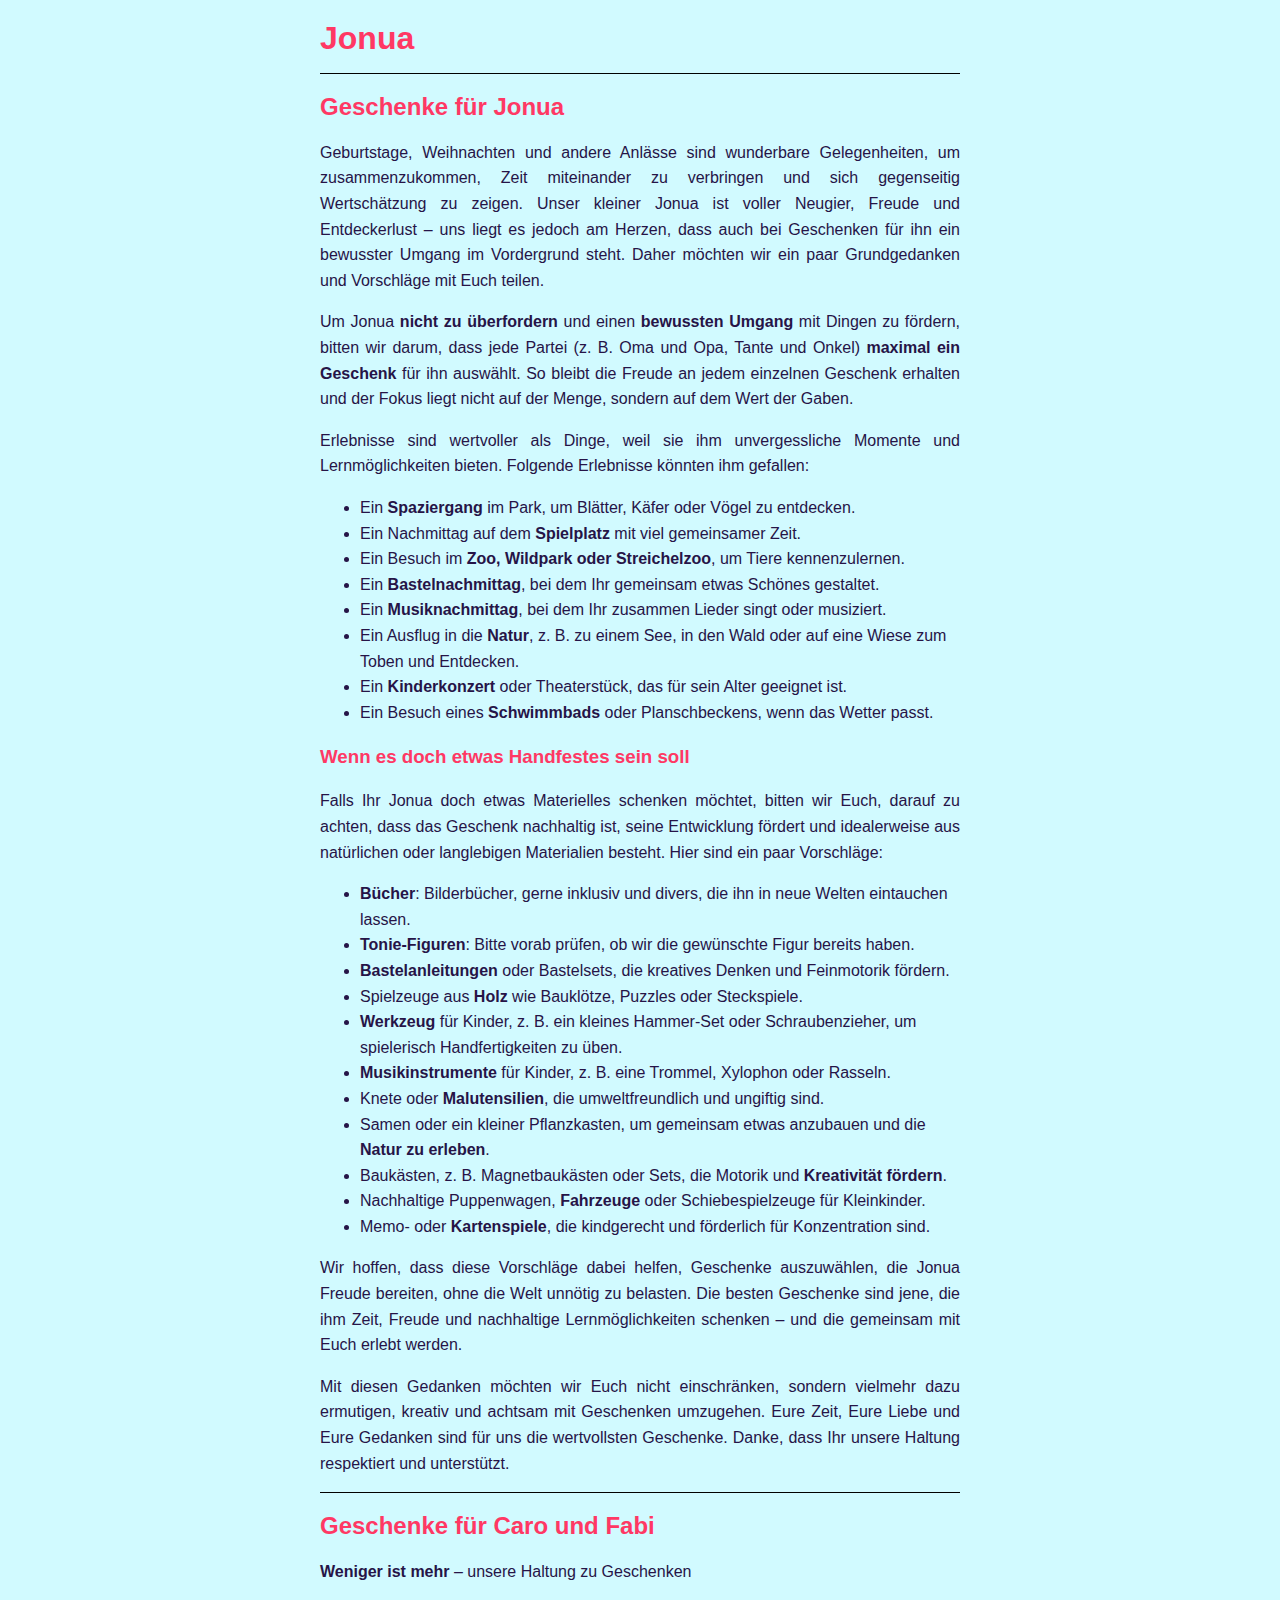
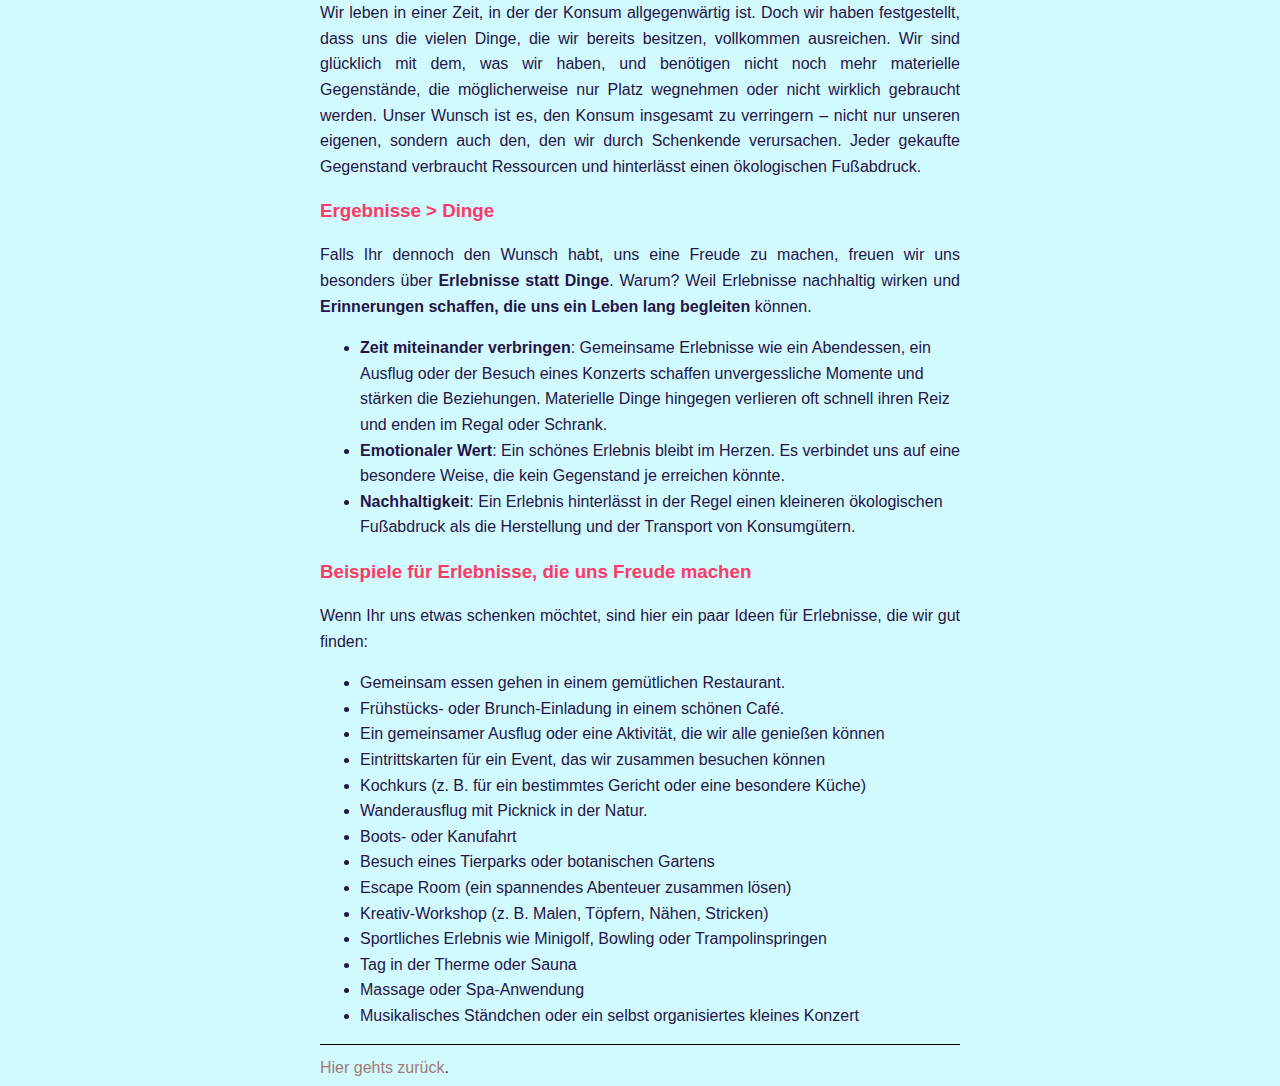
==== commit d7b77455: "Update geschenke.html" ====
--- a/geschenke.html
+++ b/geschenke.html
@@ -14,7 +14,7 @@
 <h2>Geschenke für Jonua</h2>
   <p> 
   Geburtstage, Weihnachten und andere Anlässe sind wunderbare Gelegenheiten, um zusammenzukommen, Zeit miteinander zu verbringen und sich gegenseitig Wertschätzung zu zeigen.
-  Unser kleiner Jonua ist voller Neugier, Freude und Entdeckerlust – und genau das möchten wir fördern. Uns liegt es jedoch am Herzen, dass auch bei Geschenken für ihn ein bewusster Umgang im Vordergrund steht. Daher möchten wir ein paar Grundgedanken und Vorschläge mit Euch teilen.
+  Unser kleiner Jonua ist voller Neugier, Freude und Entdeckerlust – uns liegt es jedoch am Herzen, dass auch bei Geschenken für ihn ein bewusster Umgang im Vordergrund steht. Daher möchten wir ein paar Grundgedanken und Vorschläge mit Euch teilen.
   <p>
   Um Jonua <b>nicht zu überfordern</b> und einen <b>bewussten Umgang</b> mit Dingen zu fördern, bitten wir darum, dass jede Partei (z. B. Oma und Opa, Tante und Onkel) <b>maximal ein Geschenk</b> für ihn auswählt. So bleibt die Freude an jedem einzelnen Geschenk erhalten und der Fokus liegt nicht auf der Menge, sondern auf dem Wert der Gaben.
   <p>
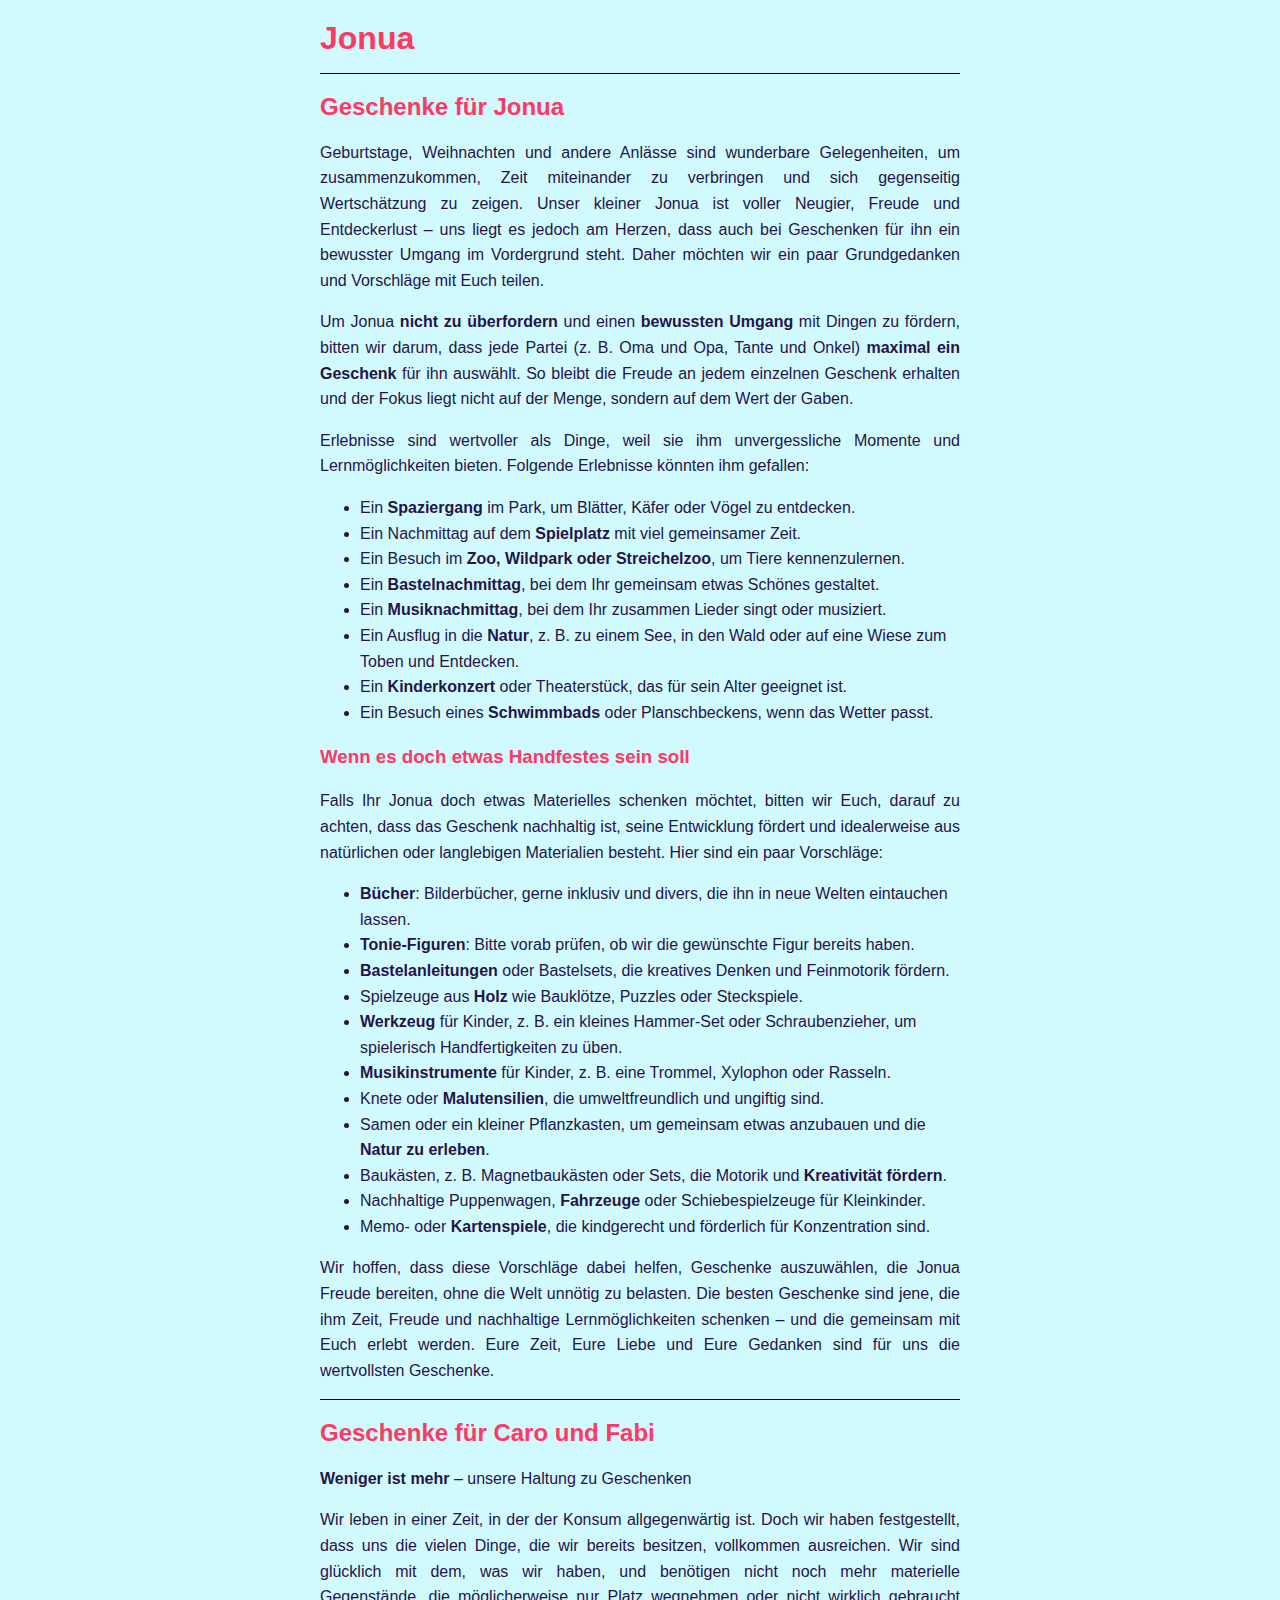
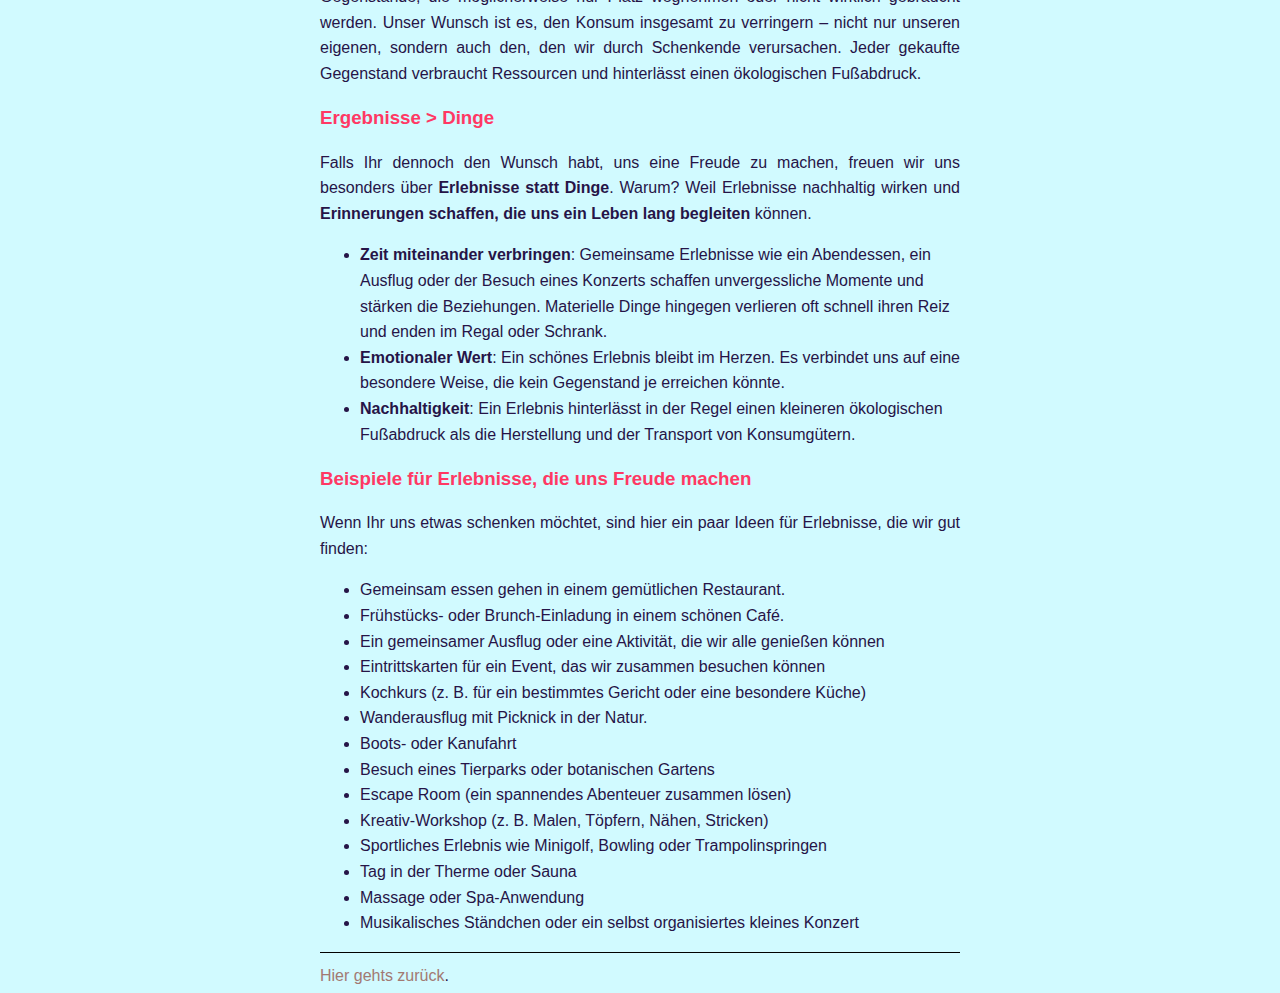
==== commit 54a2877e: "Update geschenke.html" ====
--- a/geschenke.html
+++ b/geschenke.html
@@ -47,10 +47,8 @@
     <li>Nachhaltige Puppenwagen, <b>Fahrzeuge</b> oder Schiebespielzeuge für Kleinkinder.</li>
     <li>Memo- oder <b>Kartenspiele</b>, die kindgerecht und förderlich für Konzentration sind.</li>
 </ul>
-<p>Wir hoffen, dass diese Vorschläge dabei helfen, Geschenke auszuwählen, die Jonua Freude bereiten, ohne die Welt unnötig zu belasten. Die besten Geschenke sind jene, die ihm Zeit, Freude und nachhaltige Lernmöglichkeiten schenken – und die gemeinsam mit Euch erlebt werden.</p>
-<p>
-Mit diesen Gedanken möchten wir Euch nicht einschränken, sondern vielmehr dazu ermutigen, kreativ und achtsam mit Geschenken umzugehen. Eure Zeit, Eure Liebe und Eure Gedanken sind für uns die wertvollsten Geschenke.
-Danke, dass Ihr unsere Haltung respektiert und unterstützt.
+<p>Wir hoffen, dass diese Vorschläge dabei helfen, Geschenke auszuwählen, die Jonua Freude bereiten, ohne die Welt unnötig zu belasten. Die besten Geschenke sind jene, die ihm Zeit, Freude und nachhaltige Lernmöglichkeiten schenken – und die gemeinsam mit Euch erlebt werden.
+Eure Zeit, Eure Liebe und Eure Gedanken sind für uns die wertvollsten Geschenke.
 <p> 
   <hr>
   <h2>Geschenke für Caro und Fabi</h2>
